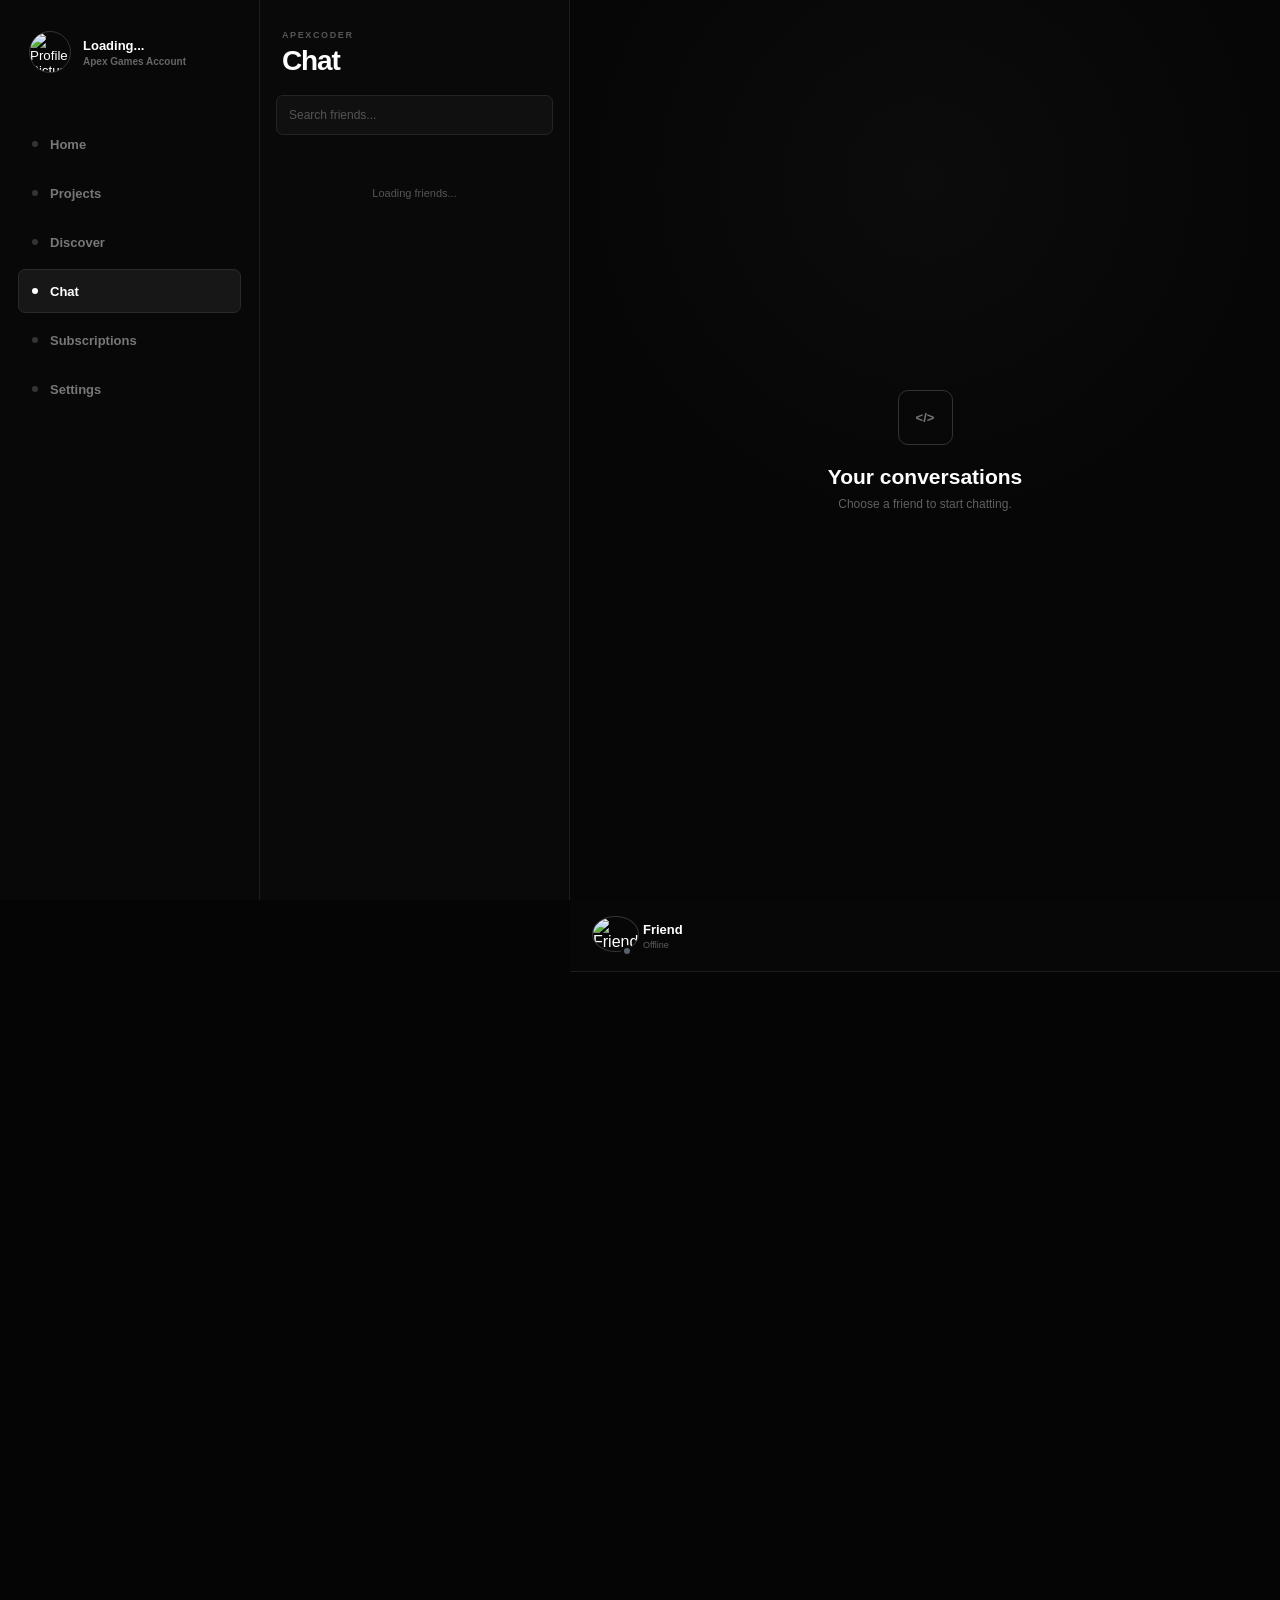
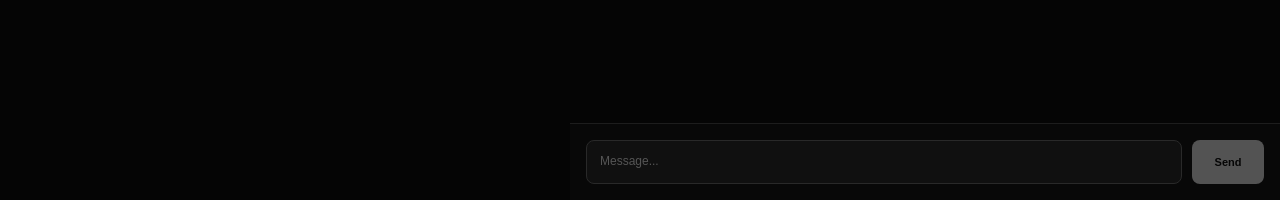
==== chat.html @ bf404dca "Add scripts for Supabase and ApexCoder" ====
<!DOCTYPE html>
<html lang="en">
<head>
    <meta charset="UTF-8">

    <meta
        name="viewport"
        content="width=device-width, initial-scale=1.0"
    >

    <title>ApexCoder | Chat</title>

    <link
        rel="stylesheet"
        href="chat.css?v=1"
    >

    <script
        src="https://cdn.jsdelivr.net/npm/@supabase/supabase-js@2"
    ></script>

    <script
        src="auth.js"
        defer
    ></script>

    <script
        src="chat.js?v=1"
        defer
    ></script>
</head>

<body>

    <div class="app-shell">

        <aside class="sidebar">

            <button
                class="account-card"
                id="accountCard"
                type="button"
            >
                <img
                    src="Default Apex Games Profile Picture.png"
                    alt="Profile Picture"
                    class="account-avatar"
                    id="accountAvatar"
                >

                <div class="account-info">

                    <span
                        class="account-gamertag"
                        id="accountGamertag"
                    >
                        Loading...
                    </span>

                    <span class="account-label">
                        Apex Games Account
                    </span>

                </div>
            </button>


            <nav class="sidebar-nav">

                <a
                    href="dashboard.html"
                    class="sidebar-link"
                >
                    <span class="sidebar-dot"></span>
                    Home
                </a>

                <a
                    href="projects.html"
                    class="sidebar-link"
                >
                    <span class="sidebar-dot"></span>
                    Projects
                </a>

                <a
                    href="discover.html"
                    class="sidebar-link"
                >
                    <span class="sidebar-dot"></span>
                    Discover
                </a>

                <a
                    href="chat.html"
                    class="sidebar-link active"
                >
                    <span class="sidebar-dot"></span>
                    Chat
                </a>

                <a
                    href="subscriptions.html"
                    class="sidebar-link"
                >
                    <span class="sidebar-dot"></span>
                    Subscriptions
                </a>

                <a
                    href="settings.html"
                    class="sidebar-link"
                >
                    <span class="sidebar-dot"></span>
                    Settings
                </a>

            </nav>

        </aside>


        <main class="chat-page">

            <aside class="chat-list-panel">

                <div class="chat-list-header">

                    <div>
                        <p class="eyebrow">
                            APEXCODER
                        </p>

                        <h1>
                            Chat
                        </h1>
                    </div>

                </div>


                <div class="friend-search-wrap">

                    <input
                        type="search"
                        id="friendSearch"
                        placeholder="Search friends..."
                        autocomplete="off"
                    >

                </div>


                <div
                    class="friends-list"
                    id="friendsList"
                >
                    <p class="loading-text">
                        Loading friends...
                    </p>
                </div>

            </aside>


            <section class="conversation-panel">

                <div
                    class="conversation-empty"
                    id="conversationEmpty"
                >
                    <div class="empty-icon">
                        &lt;/&gt;
                    </div>

                    <h2>
                        Your conversations
                    </h2>

                    <p>
                        Choose a friend to start chatting.
                    </p>
                </div>


                <div
                    class="conversation"
                    id="conversation"
                    hidden
                >

                    <header class="conversation-header">

                        <div class="conversation-user">

                            <div class="avatar-wrap">

                                <img
                                    src="Default Apex Games Profile Picture.png"
                                    alt="Friend"
                                    class="conversation-avatar"
                                    id="conversationAvatar"
                                >

                                <span
                                    class="status-dot offline"
                                    id="conversationStatus"
                                ></span>

                            </div>


                            <div>

                                <h2
                                    id="conversationName"
                                >
                                    Friend
                                </h2>

                                <span
                                    class="conversation-status-text"
                                    id="conversationStatusText"
                                >
                                    Offline
                                </span>

                            </div>

                        </div>

                    </header>


                    <div
                        class="messages"
                        id="messages"
                    ></div>


                    <form
                        class="message-form"
                        id="messageForm"
                    >

                        <textarea
                            id="messageInput"
                            maxlength="2000"
                            rows="1"
                            placeholder="Message..."
                            autocomplete="off"
                        ></textarea>

                        <button
                            type="submit"
                            class="send-button"
                            id="sendButton"
                            disabled
                        >
                            Send
                        </button>

                    </form>

                </div>

            </section>

        </main>

    </div>
    <!-- Supabase -->
    <script src="https://cdn.jsdelivr.net/npm/@supabase/supabase-js@2"></script>

    <!-- ApexCoder -->
    <script src="auth.js" defer></script>
    <script src="presence.js?v=1" defer></script>
    <script src="chat.js?v=3" defer></script>

</body>
</html>
</body>
</html>
---- chat.css ----
* {
    box-sizing: border-box;
}

html,
body {
    margin: 0;
    height: 100%;
}

body {
    min-height: 100vh;

    overflow: hidden;

    background: #050505;
    color: #ffffff;

    font-family:
        Inter,
        Arial,
        Helvetica,
        sans-serif;
}


/* =========================
   APP
========================= */

.app-shell {
    height: 100vh;

    display: grid;

    grid-template-columns:
        260px 1fr;
}


/* =========================
   MAIN SIDEBAR
========================= */

.sidebar {
    position: relative;

    width: 260px;
    height: 100vh;

    padding: 20px 18px;

    background: #080808;

    border-right:
        1px solid #1d1d1d;
}


.account-card {
    width: 100%;

    display: flex;
    align-items: center;

    gap: 12px;

    padding: 10px;

    border:
        1px solid transparent;

    border-radius: 9px;

    background: transparent;
    color: white;

    text-align: left;

    cursor: pointer;
}


.account-card:hover {
    background: #111111;

    border-color: #252525;
}


.account-avatar {
    width: 42px;
    height: 42px;

    flex-shrink: 0;

    object-fit: cover;

    border-radius: 50%;

    border:
        1px solid #333333;
}


.account-info {
    min-width: 0;

    display: flex;
    flex-direction: column;

    gap: 3px;
}


.account-gamertag {
    overflow: hidden;

    font-size: 13px;
    font-weight: 850;

    white-space: nowrap;
    text-overflow: ellipsis;
}


.account-label {
    color: #666666;

    font-size: 10px;
    font-weight: 700;
}


/* =========================
   NAV
========================= */

.sidebar-nav {
    display: flex;
    flex-direction: column;

    gap: 5px;

    margin-top: 38px;
}


.sidebar-link {
    min-height: 44px;

    display: flex;
    align-items: center;

    gap: 12px;

    padding:
        0 13px;

    border:
        1px solid transparent;

    border-radius: 7px;

    color: #777777;

    text-decoration: none;

    font-size: 13px;
    font-weight: 800;
}


.sidebar-link:hover {
    background: #111111;
    color: white;
}


.sidebar-link.active {
    background: #171717;
    color: white;

    border-color: #292929;
}


.sidebar-dot {
    width: 6px;
    height: 6px;

    border-radius: 50%;

    background: #343434;
}


.sidebar-link.active .sidebar-dot {
    background: white;
}


/* =========================
   CHAT LAYOUT
========================= */

.chat-page {
    min-width: 0;
    height: 100vh;

    display: grid;

    grid-template-columns:
        310px minmax(0, 1fr);
}


/* =========================
   FRIEND PANEL
========================= */

.chat-list-panel {
    min-width: 0;

    display: flex;
    flex-direction: column;

    background: #090909;

    border-right:
        1px solid #1d1d1d;
}


.chat-list-header {
    padding:
        30px 22px 18px;
}


.eyebrow {
    margin:
        0 0 5px;

    color: #555555;

    font-size: 9px;
    font-weight: 900;

    letter-spacing: .18em;
}


.chat-list-header h1 {
    margin: 0;

    font-size: 28px;
    font-weight: 900;

    letter-spacing: -.04em;
}


/* =========================
   SEARCH
========================= */

.friend-search-wrap {
    padding:
        0 16px 16px;
}


.friend-search-wrap input {
    width: 100%;
    height: 40px;

    padding:
        0 12px;

    border:
        1px solid #242424;

    border-radius: 7px;

    outline: none;

    background: #101010;
    color: white;

    font-size: 12px;
}


.friend-search-wrap input:focus {
    border-color: #555555;
}


.friend-search-wrap input::placeholder {
    color: #555555;
}


/* =========================
   FRIEND LIST
========================= */

.friends-list {
    flex: 1;

    overflow-y: auto;

    padding:
        0 10px 18px;
}


.friend-item {
    width: 100%;

    display: flex;
    align-items: center;

    gap: 11px;

    padding: 10px;

    border:
        1px solid transparent;

    border-radius: 8px;

    background: transparent;
    color: white;

    text-align: left;

    cursor: pointer;
}


.friend-item:hover {
    background: #111111;
}


.friend-item.active {
    background: #171717;

    border-color: #292929;
}


.friend-avatar-wrap {
    position: relative;

    width: 42px;
    height: 42px;

    flex-shrink: 0;
}


.friend-avatar {
    width: 100%;
    height: 100%;

    object-fit: cover;

    border-radius: 50%;

    border:
        1px solid #333333;
}


.friend-status {
    position: absolute;

    right: -1px;
    bottom: -1px;

    width: 12px;
    height: 12px;

    border:
        3px solid #090909;

    border-radius: 50%;
}


.friend-info {
    min-width: 0;

    display: flex;
    flex-direction: column;

    gap: 4px;
}


.friend-name {
    overflow: hidden;

    font-size: 12px;
    font-weight: 850;

    white-space: nowrap;
    text-overflow: ellipsis;
}


.friend-presence {
    color: #555555;

    font-size: 9px;
    font-weight: 700;

    text-transform: capitalize;
}


.loading-text,
.no-friends {
    padding: 25px 12px;

    color: #555555;

    font-size: 11px;

    text-align: center;
}


/* =========================
   STATUS
========================= */

.status-dot,
.friend-status {
    background: #59616d;
}


.status-dot.online,
.friend-status.online {
    background: #33d17a;
}


.status-dot.away,
.friend-status.away {
    background: #f5b942;
}


.status-dot.dnd,
.friend-status.dnd {
    background: #ff5c5c;
}


.status-dot.offline,
.friend-status.offline {
    background: #59616d;
}


/* =========================
   CONVERSATION PANEL
========================= */

.conversation-panel {
    min-width: 0;

    position: relative;

    background:
        radial-gradient(
            circle at 50% 20%,
            rgba(255,255,255,.025),
            transparent 45%
        ),
        #060606;
}


/* =========================
   EMPTY CHAT
========================= */

.conversation-empty {
    height: 100%;

    display: flex;
    flex-direction: column;
    align-items: center;
    justify-content: center;

    padding: 30px;

    text-align: center;
}


.empty-icon {
    width: 55px;
    height: 55px;

    display: flex;
    align-items: center;
    justify-content: center;

    margin-bottom: 20px;

    border:
        1px solid #333333;

    border-radius: 10px;

    color: #777777;

    font-size: 13px;
    font-weight: 800;
}


.conversation-empty h2 {
    margin: 0;

    font-size: 21px;
}


.conversation-empty p {
    margin:
        8px 0 0;

    color: #606060;

    font-size: 12px;
}


/* =========================
   ACTIVE CONVERSATION
========================= */

.conversation {
    height: 100%;

    display: grid;

    grid-template-rows:
        72px minmax(0, 1fr) auto;
}


/* =========================
   HEADER
========================= */

.conversation-header {
    display: flex;
    align-items: center;

    padding:
        0 22px;

    border-bottom:
        1px solid #1d1d1d;

    background:
        rgba(8,8,8,.92);
}


.conversation-user {
    display: flex;
    align-items: center;

    gap: 11px;
}


.avatar-wrap {
    position: relative;

    width: 40px;
    height: 40px;
}


.conversation-avatar {
    width: 100%;
    height: 100%;

    object-fit: cover;

    border-radius: 50%;

    border:
        1px solid #333333;
}


.status-dot {
    position: absolute;

    right: -1px;
    bottom: -1px;

    width: 12px;
    height: 12px;

    border:
        3px solid #080808;

    border-radius: 50%;
}


.conversation-user h2 {
    margin: 0;

    font-size: 13px;
    font-weight: 900;
}


.conversation-status-text {
    display: block;

    margin-top: 3px;

    color: #5e5e5e;

    font-size: 9px;

    text-transform: capitalize;
}


/* =========================
   MESSAGES
========================= */

.messages {
    min-height: 0;

    overflow-y: auto;

    display: flex;
    flex-direction: column;

    gap: 5px;

    padding:
        24px 24px 16px;
}


.message-row {
    display: flex;

    width: 100%;
}


.message-row.mine {
    justify-content: flex-end;
}


.message-row.theirs {
    justify-content: flex-start;
}


.message {
    max-width:
        min(72%, 620px);

    padding:
        10px 12px;

    border-radius: 10px;

    font-size: 12px;

    line-height: 1.45;

    word-break: break-word;

    white-space: pre-wrap;
}


.message-row.mine .message {
    background: #f2f2f2;
    color: #050505;

    border-bottom-right-radius: 3px;
}


.message-row.theirs .message {
    background: #151515;
    color: #eeeeee;

    border:
        1px solid #232323;

    border-bottom-left-radius: 3px;
}


.message-time {
    display: block;

    margin-top: 5px;

    font-size: 8px;

    opacity: .45;
}


/* =========================
   MESSAGE FORM
========================= */

.message-form {
    display: grid;

    grid-template-columns:
        minmax(0, 1fr) auto;

    gap: 10px;

    padding: 16px;

    border-top:
        1px solid #1d1d1d;

    background: #080808;
}


.message-form textarea {
    width: 100%;

    min-height: 44px;
    max-height: 140px;

    resize: none;

    padding:
        12px 13px;

    border:
        1px solid #292929;

    border-radius: 8px;

    outline: none;

    background: #101010;
    color: white;

    font-family: inherit;
    font-size: 12px;

    line-height: 1.45;
}


.message-form textarea:focus {
    border-color: #555555;
}


.message-form textarea::placeholder {
    color: #555555;
}


.send-button {
    min-width: 72px;

    padding:
        0 18px;

    border: 0;

    border-radius: 8px;

    background: white;
    color: black;

    font-size: 11px;
    font-weight: 900;

    cursor: pointer;
}


.send-button:disabled {
    opacity: .3;

    cursor: default;
}


/* =========================
   MOBILE
========================= */

@media (max-width: 900px) {

    .app-shell {
        grid-template-columns:
            210px 1fr;
    }


    .sidebar {
        width: 210px;
    }


    .chat-page {
        grid-template-columns:
            250px minmax(0, 1fr);
    }
}


@media (max-width: 700px) {

    body {
        overflow: auto;
    }


    .app-shell {
        display: block;

        height: auto;
    }


    .sidebar {
        width: 100%;
        height: auto;

        border-right: 0;

        border-bottom:
            1px solid #1d1d1d;
    }


    .sidebar-nav {
        flex-direction: row;

        overflow-x: auto;

        margin-top: 18px;
    }


    .sidebar-link {
        flex-shrink: 0;
    }


    .chat-page {
        height:
            calc(100vh - 180px);

        grid-template-columns:
            200px minmax(0, 1fr);
    }


    .message {
        max-width: 86%;
    }
}
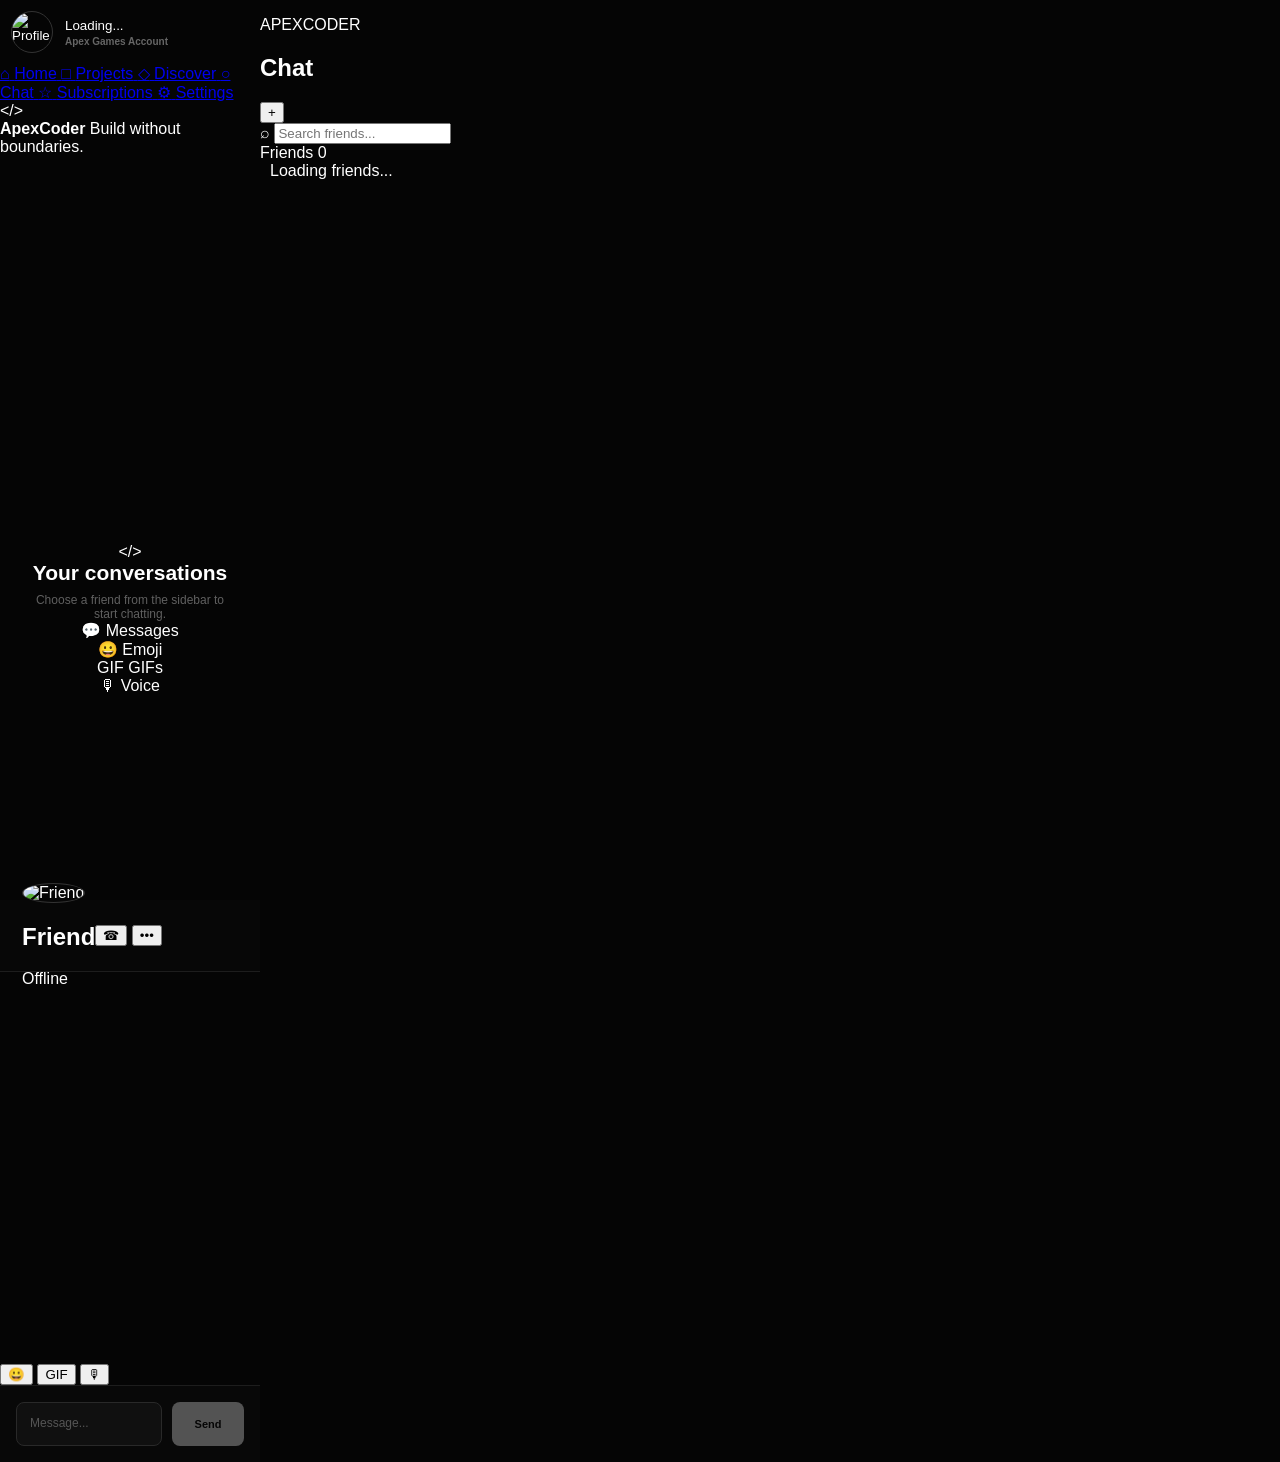
==== commit 963a47bd: "Update chat.html" ====
--- a/chat.html
+++ b/chat.html
@@ -1,6 +1,8 @@
 <!DOCTYPE html>
 <html lang="en">
+
 <head>
+
     <meta charset="UTF-8">
 
     <meta
@@ -12,46 +14,44 @@
 
     <link
         rel="stylesheet"
-        href="chat.css?v=1"
+        href="chat.css?v=4"
     >
 
     <script
         src="https://cdn.jsdelivr.net/npm/@supabase/supabase-js@2"
     ></script>
 
-    <script
-        src="auth.js"
-        defer
-    ></script>
-
-    <script
-        src="chat.js?v=1"
-        defer
-    ></script>
 </head>
 
+
 <body>
 
     <div class="app-shell">
 
-        <aside class="sidebar">
+
+        <!-- =====================================
+             APEXCODER SIDEBAR
+        ====================================== -->
+
+        <aside class="main-sidebar">
 
             <button
                 class="account-card"
                 id="accountCard"
                 type="button"
             >
+
                 <img
+                    id="accountAvatar"
+                    class="account-avatar"
                     src="Default Apex Games Profile Picture.png"
-                    alt="Profile Picture"
-                    class="account-avatar"
-                    id="accountAvatar"
+                    alt="Profile"
                 >
 
                 <div class="account-info">
 
                     <span
-                        class="account-gamertag"
+                        class="account-name"
                         id="accountGamertag"
                     >
                         Loading...
@@ -62,180 +62,400 @@
                     </span>
 
                 </div>
+
             </button>
 
 
-            <nav class="sidebar-nav">
+            <nav class="main-nav">
 
                 <a
                     href="dashboard.html"
-                    class="sidebar-link"
-                >
-                    <span class="sidebar-dot"></span>
-                    Home
+                    class="nav-item"
+                >
+                    <span class="nav-icon">⌂</span>
+                    <span>Home</span>
                 </a>
+
 
                 <a
                     href="projects.html"
-                    class="sidebar-link"
-                >
-                    <span class="sidebar-dot"></span>
-                    Projects
+                    class="nav-item"
+                >
+                    <span class="nav-icon">□</span>
+                    <span>Projects</span>
                 </a>
+
 
                 <a
                     href="discover.html"
-                    class="sidebar-link"
-                >
-                    <span class="sidebar-dot"></span>
-                    Discover
+                    class="nav-item"
+                >
+                    <span class="nav-icon">◇</span>
+                    <span>Discover</span>
                 </a>
+
 
                 <a
                     href="chat.html"
-                    class="sidebar-link active"
-                >
-                    <span class="sidebar-dot"></span>
-                    Chat
+                    class="nav-item active"
+                >
+                    <span class="nav-icon">○</span>
+                    <span>Chat</span>
                 </a>
+
 
                 <a
                     href="subscriptions.html"
-                    class="sidebar-link"
-                >
-                    <span class="sidebar-dot"></span>
-                    Subscriptions
+                    class="nav-item"
+                >
+                    <span class="nav-icon">☆</span>
+                    <span>Subscriptions</span>
                 </a>
+
 
                 <a
                     href="settings.html"
-                    class="sidebar-link"
-                >
-                    <span class="sidebar-dot"></span>
-                    Settings
+                    class="nav-item"
+                >
+                    <span class="nav-icon">⚙</span>
+                    <span>Settings</span>
                 </a>
 
             </nav>
 
+
+            <div class="sidebar-brand">
+
+                <div class="sidebar-brand-logo">
+                    &lt;/&gt;
+                </div>
+
+                <div>
+                    <strong>ApexCoder</strong>
+                    <span>Build without boundaries.</span>
+                </div>
+
+            </div>
+
         </aside>
 
 
-        <main class="chat-page">
-
-            <aside class="chat-list-panel">
-
-                <div class="chat-list-header">
+
+        <!-- =====================================
+             FRIEND SIDEBAR
+        ====================================== -->
+
+        <aside class="friends-sidebar">
+
+            <div class="friends-header">
+
+                <div>
+
+                    <p class="section-label">
+                        APEXCODER
+                    </p>
+
+                    <h1>
+                        Chat
+                    </h1>
+
+                </div>
+
+                <button
+                    class="header-action"
+                    type="button"
+                    id="newChatButton"
+                    title="New conversation"
+                >
+                    +
+                </button>
+
+            </div>
+
+
+            <div class="friend-search">
+
+                <span class="search-icon">
+                    ⌕
+                </span>
+
+                <input
+                    type="search"
+                    id="friendSearch"
+                    placeholder="Search friends..."
+                    autocomplete="off"
+                >
+
+            </div>
+
+
+            <div class="friends-section-title">
+
+                <span>
+                    Friends
+                </span>
+
+                <span
+                    id="friendCount"
+                    class="friend-count"
+                >
+                    0
+                </span>
+
+            </div>
+
+
+            <div
+                class="friends-list"
+                id="friendsList"
+            >
+
+                <div class="sidebar-loading">
+                    Loading friends...
+                </div>
+
+            </div>
+
+        </aside>
+
+
+
+        <!-- =====================================
+             CONVERSATION AREA
+        ====================================== -->
+
+        <main class="conversation-area">
+
+
+            <!-- EMPTY STATE -->
+
+            <section
+                class="conversation-empty"
+                id="conversationEmpty"
+            >
+
+                <div class="empty-glow">
+
+                    <div class="empty-logo">
+                        &lt;/&gt;
+                    </div>
+
+                </div>
+
+
+                <h2>
+                    Your conversations
+                </h2>
+
+                <p>
+                    Choose a friend from the sidebar to start chatting.
+                </p>
+
+                <div class="empty-feature-row">
 
                     <div>
-                        <p class="eyebrow">
-                            APEXCODER
-                        </p>
-
-                        <h1>
-                            Chat
-                        </h1>
-                    </div>
-
-                </div>
-
-
-                <div class="friend-search-wrap">
-
-                    <input
-                        type="search"
-                        id="friendSearch"
-                        placeholder="Search friends..."
-                        autocomplete="off"
+                        <span>💬</span>
+                        Messages
+                    </div>
+
+                    <div>
+                        <span>😀</span>
+                        Emoji
+                    </div>
+
+                    <div>
+                        <span>GIF</span>
+                        GIFs
+                    </div>
+
+                    <div>
+                        <span>🎙</span>
+                        Voice
+                    </div>
+
+                </div>
+
+            </section>
+
+
+
+            <!-- ACTIVE CONVERSATION -->
+
+            <section
+                class="conversation"
+                id="conversation"
+                hidden
+            >
+
+
+                <!-- HEADER -->
+
+                <header class="conversation-header">
+
+                    <div class="conversation-person">
+
+                        <div class="conversation-avatar-wrap">
+
+                            <img
+                                id="conversationAvatar"
+                                class="conversation-avatar"
+                                src="Default Apex Games Profile Picture.png"
+                                alt="Friend"
+                            >
+
+                            <span
+                                id="conversationStatus"
+                                class="presence-dot offline"
+                            ></span>
+
+                        </div>
+
+
+                        <div class="conversation-person-info">
+
+                            <h2
+                                id="conversationName"
+                            >
+                                Friend
+                            </h2>
+
+                            <span
+                                id="conversationStatusText"
+                                class="conversation-presence"
+                            >
+                                Offline
+                            </span>
+
+                        </div>
+
+                    </div>
+
+
+                    <div class="conversation-actions">
+
+                        <button
+                            id="voiceCallButton"
+                            class="conversation-action"
+                            type="button"
+                            title="Voice call"
+                        >
+                            ☎
+                        </button>
+
+
+                        <button
+                            id="conversationMoreButton"
+                            class="conversation-action"
+                            type="button"
+                            title="More options"
+                        >
+                            •••
+                        </button>
+
+                    </div>
+
+                </header>
+
+
+
+                <!-- MESSAGES -->
+
+                <div
+                    class="messages"
+                    id="messages"
+                ></div>
+
+
+
+                <!-- FEATURE NOTICE -->
+
+                <div
+                    class="feature-notice"
+                    id="featureNotice"
+                    hidden
+                >
+
+                    <span
+                        id="featureNoticeText"
+                    ></span>
+
+                    <button
+                        id="closeFeatureNotice"
+                        type="button"
                     >
-
-                </div>
-
+                        ×
+                    </button>
+
+                </div>
+
+
+
+                <!-- EMOJI PICKER -->
 
                 <div
-                    class="friends-list"
-                    id="friendsList"
-                >
-                    <p class="loading-text">
-                        Loading friends...
-                    </p>
-                </div>
-
-            </aside>
-
-
-            <section class="conversation-panel">
-
-                <div
-                    class="conversation-empty"
-                    id="conversationEmpty"
-                >
-                    <div class="empty-icon">
-                        &lt;/&gt;
-                    </div>
-
-                    <h2>
-                        Your conversations
-                    </h2>
-
-                    <p>
-                        Choose a friend to start chatting.
-                    </p>
-                </div>
-
-
-                <div
-                    class="conversation"
-                    id="conversation"
+                    class="emoji-picker"
+                    id="emojiPicker"
                     hidden
                 >
 
-                    <header class="conversation-header">
-
-                        <div class="conversation-user">
-
-                            <div class="avatar-wrap">
-
-                                <img
-                                    src="Default Apex Games Profile Picture.png"
-                                    alt="Friend"
-                                    class="conversation-avatar"
-                                    id="conversationAvatar"
-                                >
-
-                                <span
-                                    class="status-dot offline"
-                                    id="conversationStatus"
-                                ></span>
-
-                            </div>
-
-
-                            <div>
-
-                                <h2
-                                    id="conversationName"
-                                >
-                                    Friend
-                                </h2>
-
-                                <span
-                                    class="conversation-status-text"
-                                    id="conversationStatusText"
-                                >
-                                    Offline
-                                </span>
-
-                            </div>
-
-                        </div>
-
-                    </header>
+                    <div class="emoji-picker-header">
+
+                        <strong>
+                            Emoji
+                        </strong>
+
+                        <span>
+                            Pick one
+                        </span>
+
+                    </div>
 
 
                     <div
-                        class="messages"
-                        id="messages"
+                        class="emoji-grid"
+                        id="emojiGrid"
                     ></div>
+
+                </div>
+
+
+
+                <!-- MESSAGE BAR -->
+
+                <div class="message-composer">
+
+                    <div class="composer-tools">
+
+                        <button
+                            id="emojiButton"
+                            class="composer-tool"
+                            type="button"
+                            title="Emoji"
+                        >
+                            😀
+                        </button>
+
+
+                        <button
+                            id="gifButton"
+                            class="composer-tool gif-tool"
+                            type="button"
+                            title="GIF"
+                        >
+                            GIF
+                        </button>
+
+
+                        <button
+                            id="voiceButton"
+                            class="composer-tool"
+                            type="button"
+                            title="Voice message"
+                        >
+                            🎙
+                        </button>
+
+                    </div>
 
 
                     <form
@@ -245,16 +465,16 @@
 
                         <textarea
                             id="messageInput"
+                            rows="1"
                             maxlength="2000"
-                            rows="1"
                             placeholder="Message..."
-                            autocomplete="off"
                         ></textarea>
 
+
                         <button
+                            id="sendButton"
+                            class="send-button"
                             type="submit"
-                            class="send-button"
-                            id="sendButton"
                             disabled
                         >
                             Send
@@ -264,20 +484,29 @@
 
                 </div>
 
+
             </section>
 
         </main>
 
     </div>
-    <!-- Supabase -->
-    <script src="https://cdn.jsdelivr.net/npm/@supabase/supabase-js@2"></script>
-
-    <!-- ApexCoder -->
-    <script src="auth.js" defer></script>
-    <script src="presence.js?v=1" defer></script>
-    <script src="chat.js?v=3" defer></script>
+
+
+    <script
+        src="auth.js"
+        defer
+    ></script>
+
+    <script
+        src="presence.js?v=1"
+        defer
+    ></script>
+
+    <script
+        src="chat.js?v=4"
+        defer
+    ></script>
 
 </body>
+
 </html>
-</body>
-</html>
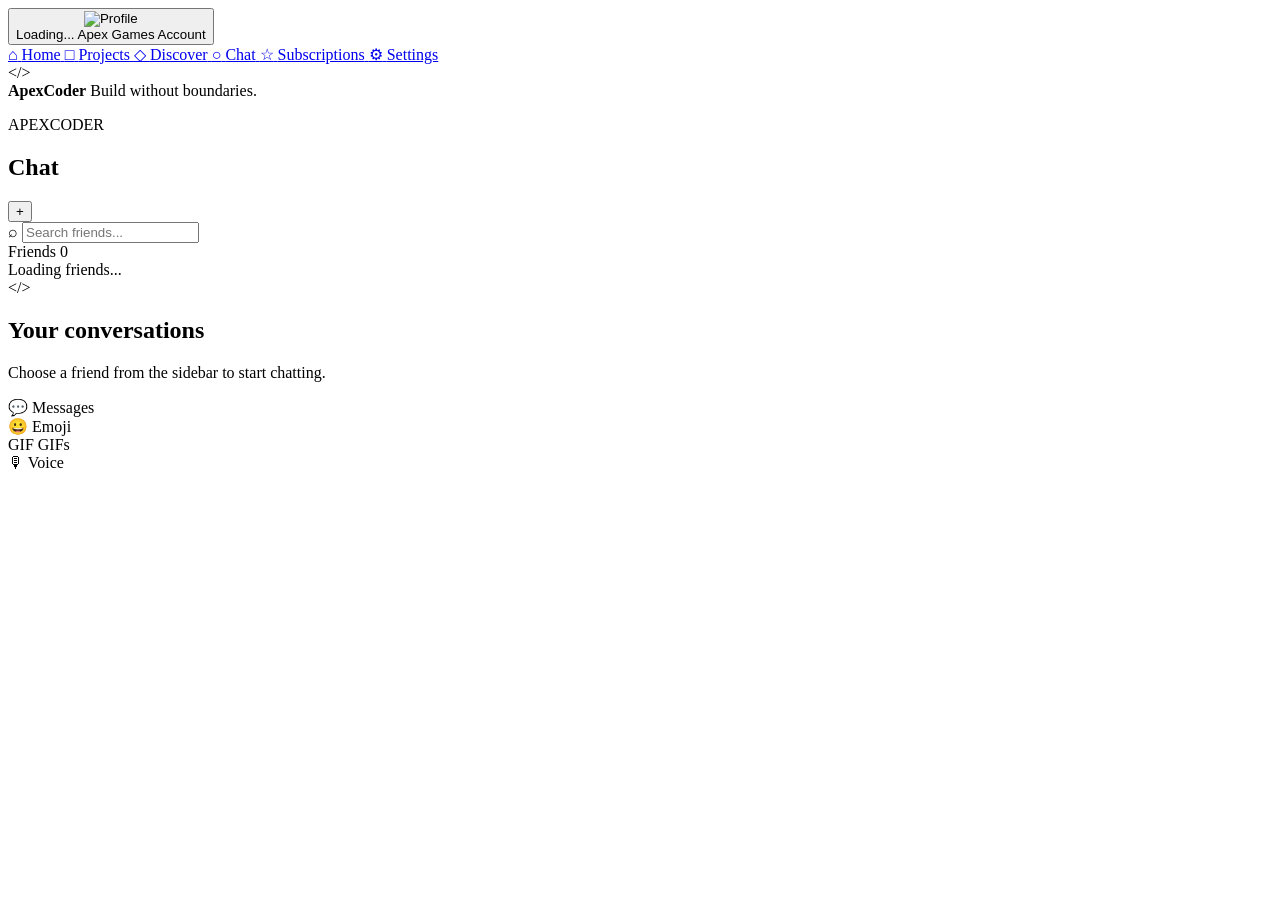
==== commit 9d64606e: "Fix stylesheet link path in chat.html" ====
--- a/chat.html
+++ b/chat.html
@@ -13,9 +13,9 @@
     <title>ApexCoder | Chat</title>
 
     <link
-        rel="stylesheet"
-        href="chat.css?v=4"
-    >
+    rel="stylesheet"
+    href="./chat.css?v=4"
+>
 
     <script
         src="https://cdn.jsdelivr.net/npm/@supabase/supabase-js@2"
--- a/chat.css
+++ b/chat.css
@@ -1,892 +1,512 @@
-* {
-    box-sizing: border-box;
-}
-
-html,
-body {
-    margin: 0;
-    height: 100%;
-}
-
-body {
-    min-height: 100vh;
-
-    overflow: hidden;
-
-    background: #050505;
-    color: #ffffff;
-
-    font-family:
-        Inter,
-        Arial,
-        Helvetica,
-        sans-serif;
-}
-
-
-/* =========================
-   APP
-========================= */
-
-.app-shell {
-    height: 100vh;
-
-    display: grid;
-
-    grid-template-columns:
-        260px 1fr;
-}
-
-
-/* =========================
-   MAIN SIDEBAR
-========================= */
-
-.sidebar {
-    position: relative;
-
-    width: 260px;
-    height: 100vh;
-
-    padding: 20px 18px;
-
-    background: #080808;
-
-    border-right:
-        1px solid #1d1d1d;
-}
-
-
-.account-card {
-    width: 100%;
-
-    display: flex;
-    align-items: center;
-
-    gap: 12px;
-
-    padding: 10px;
-
-    border:
-        1px solid transparent;
-
-    border-radius: 9px;
-
-    background: transparent;
-    color: white;
-
-    text-align: left;
-
-    cursor: pointer;
-}
-
-
-.account-card:hover {
-    background: #111111;
-
-    border-color: #252525;
-}
-
-
-.account-avatar {
-    width: 42px;
-    height: 42px;
-
-    flex-shrink: 0;
-
-    object-fit: cover;
-
-    border-radius: 50%;
-
-    border:
-        1px solid #333333;
-}
-
-
-.account-info {
-    min-width: 0;
-
-    display: flex;
-    flex-direction: column;
-
-    gap: 3px;
-}
-
-
-.account-gamertag {
-    overflow: hidden;
-
-    font-size: 13px;
-    font-weight: 850;
-
-    white-space: nowrap;
-    text-overflow: ellipsis;
-}
-
-
-.account-label {
-    color: #666666;
-
-    font-size: 10px;
-    font-weight: 700;
-}
-
-
-/* =========================
-   NAV
-========================= */
-
-.sidebar-nav {
-    display: flex;
-    flex-direction: column;
-
-    gap: 5px;
-
-    margin-top: 38px;
-}
-
-
-.sidebar-link {
-    min-height: 44px;
-
-    display: flex;
-    align-items: center;
-
-    gap: 12px;
-
-    padding:
-        0 13px;
-
-    border:
-        1px solid transparent;
-
-    border-radius: 7px;
-
-    color: #777777;
-
-    text-decoration: none;
-
-    font-size: 13px;
-    font-weight: 800;
-}
-
-
-.sidebar-link:hover {
-    background: #111111;
-    color: white;
-}
-
-
-.sidebar-link.active {
-    background: #171717;
-    color: white;
-
-    border-color: #292929;
-}
-
-
-.sidebar-dot {
-    width: 6px;
-    height: 6px;
-
-    border-radius: 50%;
-
-    background: #343434;
-}
-
-
-.sidebar-link.active .sidebar-dot {
-    background: white;
-}
-
-
-/* =========================
-   CHAT LAYOUT
-========================= */
-
-.chat-page {
-    min-width: 0;
-    height: 100vh;
-
-    display: grid;
-
-    grid-template-columns:
-        310px minmax(0, 1fr);
-}
-
-
-/* =========================
-   FRIEND PANEL
-========================= */
-
-.chat-list-panel {
-    min-width: 0;
-
-    display: flex;
-    flex-direction: column;
-
-    background: #090909;
-
-    border-right:
-        1px solid #1d1d1d;
-}
-
-
-.chat-list-header {
-    padding:
-        30px 22px 18px;
-}
-
-
-.eyebrow {
-    margin:
-        0 0 5px;
-
-    color: #555555;
-
-    font-size: 9px;
-    font-weight: 900;
-
-    letter-spacing: .18em;
-}
-
-
-.chat-list-header h1 {
-    margin: 0;
-
-    font-size: 28px;
-    font-weight: 900;
-
-    letter-spacing: -.04em;
-}
-
-
-/* =========================
-   SEARCH
-========================= */
-
-.friend-search-wrap {
-    padding:
-        0 16px 16px;
-}
-
-
-.friend-search-wrap input {
-    width: 100%;
-    height: 40px;
-
-    padding:
-        0 12px;
-
-    border:
-        1px solid #242424;
-
-    border-radius: 7px;
-
-    outline: none;
-
-    background: #101010;
-    color: white;
-
-    font-size: 12px;
-}
-
-
-.friend-search-wrap input:focus {
-    border-color: #555555;
-}
-
-
-.friend-search-wrap input::placeholder {
-    color: #555555;
-}
-
-
-/* =========================
-   FRIEND LIST
-========================= */
-
-.friends-list {
-    flex: 1;
-
-    overflow-y: auto;
-
-    padding:
-        0 10px 18px;
-}
-
-
-.friend-item {
-    width: 100%;
-
-    display: flex;
-    align-items: center;
-
-    gap: 11px;
-
-    padding: 10px;
-
-    border:
-        1px solid transparent;
-
-    border-radius: 8px;
-
-    background: transparent;
-    color: white;
-
-    text-align: left;
-
-    cursor: pointer;
-}
-
-
-.friend-item:hover {
-    background: #111111;
-}
-
-
-.friend-item.active {
-    background: #171717;
-
-    border-color: #292929;
-}
-
-
-.friend-avatar-wrap {
-    position: relative;
-
-    width: 42px;
-    height: 42px;
-
-    flex-shrink: 0;
-}
-
-
-.friend-avatar {
-    width: 100%;
-    height: 100%;
-
-    object-fit: cover;
-
-    border-radius: 50%;
-
-    border:
-        1px solid #333333;
-}
-
-
-.friend-status {
-    position: absolute;
-
-    right: -1px;
-    bottom: -1px;
-
-    width: 12px;
-    height: 12px;
-
-    border:
-        3px solid #090909;
-
-    border-radius: 50%;
-}
-
-
-.friend-info {
-    min-width: 0;
-
-    display: flex;
-    flex-direction: column;
-
-    gap: 4px;
-}
-
-
-.friend-name {
-    overflow: hidden;
-
-    font-size: 12px;
-    font-weight: 850;
-
-    white-space: nowrap;
-    text-overflow: ellipsis;
-}
-
-
-.friend-presence {
-    color: #555555;
-
-    font-size: 9px;
-    font-weight: 700;
-
-    text-transform: capitalize;
-}
-
-
-.loading-text,
-.no-friends {
-    padding: 25px 12px;
-
-    color: #555555;
-
-    font-size: 11px;
-
-    text-align: center;
-}
-
-
-/* =========================
-   STATUS
-========================= */
-
-.status-dot,
-.friend-status {
-    background: #59616d;
-}
-
-
-.status-dot.online,
-.friend-status.online {
-    background: #33d17a;
-}
-
-
-.status-dot.away,
-.friend-status.away {
-    background: #f5b942;
-}
-
-
-.status-dot.dnd,
-.friend-status.dnd {
-    background: #ff5c5c;
-}
-
-
-.status-dot.offline,
-.friend-status.offline {
-    background: #59616d;
-}
-
-
-/* =========================
-   CONVERSATION PANEL
-========================= */
-
-.conversation-panel {
-    min-width: 0;
-
-    position: relative;
-
-    background:
-        radial-gradient(
-            circle at 50% 20%,
-            rgba(255,255,255,.025),
-            transparent 45%
-        ),
-        #060606;
-}
-
-
-/* =========================
-   EMPTY CHAT
-========================= */
-
-.conversation-empty {
-    height: 100%;
-
-    display: flex;
-    flex-direction: column;
-    align-items: center;
-    justify-content: center;
-
-    padding: 30px;
-
-    text-align: center;
-}
-
-
-.empty-icon {
-    width: 55px;
-    height: 55px;
-
-    display: flex;
-    align-items: center;
-    justify-content: center;
-
-    margin-bottom: 20px;
-
-    border:
-        1px solid #333333;
-
-    border-radius: 10px;
-
-    color: #777777;
-
-    font-size: 13px;
-    font-weight: 800;
-}
-
-
-.conversation-empty h2 {
-    margin: 0;
-
-    font-size: 21px;
-}
-
-
-.conversation-empty p {
-    margin:
-        8px 0 0;
-
-    color: #606060;
-
-    font-size: 12px;
-}
-
-
-/* =========================
-   ACTIVE CONVERSATION
-========================= */
-
-.conversation {
-    height: 100%;
-
-    display: grid;
-
-    grid-template-rows:
-        72px minmax(0, 1fr) auto;
-}
-
-
-/* =========================
-   HEADER
-========================= */
-
-.conversation-header {
-    display: flex;
-    align-items: center;
-
-    padding:
-        0 22px;
-
-    border-bottom:
-        1px solid #1d1d1d;
-
-    background:
-        rgba(8,8,8,.92);
-}
-
-
-.conversation-user {
-    display: flex;
-    align-items: center;
-
-    gap: 11px;
-}
-
-
-.avatar-wrap {
-    position: relative;
-
-    width: 40px;
-    height: 40px;
-}
-
-
-.conversation-avatar {
-    width: 100%;
-    height: 100%;
-
-    object-fit: cover;
-
-    border-radius: 50%;
-
-    border:
-        1px solid #333333;
-}
-
-
-.status-dot {
-    position: absolute;
-
-    right: -1px;
-    bottom: -1px;
-
-    width: 12px;
-    height: 12px;
-
-    border:
-        3px solid #080808;
-
-    border-radius: 50%;
-}
-
-
-.conversation-user h2 {
-    margin: 0;
-
-    font-size: 13px;
-    font-weight: 900;
-}
-
-
-.conversation-status-text {
-    display: block;
-
-    margin-top: 3px;
-
-    color: #5e5e5e;
-
-    font-size: 9px;
-
-    text-transform: capitalize;
-}
-
-
-/* =========================
-   MESSAGES
-========================= */
-
-.messages {
-    min-height: 0;
-
-    overflow-y: auto;
-
-    display: flex;
-    flex-direction: column;
-
-    gap: 5px;
-
-    padding:
-        24px 24px 16px;
-}
-
-
-.message-row {
-    display: flex;
-
-    width: 100%;
-}
-
-
-.message-row.mine {
-    justify-content: flex-end;
-}
-
-
-.message-row.theirs {
-    justify-content: flex-start;
-}
-
-
-.message {
-    max-width:
-        min(72%, 620px);
-
-    padding:
-        10px 12px;
-
-    border-radius: 10px;
-
-    font-size: 12px;
-
-    line-height: 1.45;
-
-    word-break: break-word;
-
-    white-space: pre-wrap;
-}
-
-
-.message-row.mine .message {
-    background: #f2f2f2;
-    color: #050505;
-
-    border-bottom-right-radius: 3px;
-}
-
-
-.message-row.theirs .message {
-    background: #151515;
-    color: #eeeeee;
-
-    border:
-        1px solid #232323;
-
-    border-bottom-left-radius: 3px;
-}
-
-
-.message-time {
-    display: block;
-
-    margin-top: 5px;
-
-    font-size: 8px;
-
-    opacity: .45;
-}
-
-
-/* =========================
-   MESSAGE FORM
-========================= */
-
-.message-form {
-    display: grid;
-
-    grid-template-columns:
-        minmax(0, 1fr) auto;
-
-    gap: 10px;
-
-    padding: 16px;
-
-    border-top:
-        1px solid #1d1d1d;
-
-    background: #080808;
-}
-
-
-.message-form textarea {
-    width: 100%;
-
-    min-height: 44px;
-    max-height: 140px;
-
-    resize: none;
-
-    padding:
-        12px 13px;
-
-    border:
-        1px solid #292929;
-
-    border-radius: 8px;
-
-    outline: none;
-
-    background: #101010;
-    color: white;
-
-    font-family: inherit;
-    font-size: 12px;
-
-    line-height: 1.45;
-}
-
-
-.message-form textarea:focus {
-    border-color: #555555;
-}
-
-
-.message-form textarea::placeholder {
-    color: #555555;
-}
-
-
-.send-button {
-    min-width: 72px;
-
-    padding:
-        0 18px;
-
-    border: 0;
-
-    border-radius: 8px;
-
-    background: white;
-    color: black;
-
-    font-size: 11px;
-    font-weight: 900;
-
-    cursor: pointer;
-}
-
-
-.send-button:disabled {
-    opacity: .3;
-
-    cursor: default;
-}
-
-
-/* =========================
-   MOBILE
-========================= */
-
-@media (max-width: 900px) {
-
-    .app-shell {
-        grid-template-columns:
-            210px 1fr;
-    }
-
-
-    .sidebar {
-        width: 210px;
-    }
-
-
-    .chat-page {
-        grid-template-columns:
-            250px minmax(0, 1fr);
-    }
-}
-
-
-@media (max-width: 700px) {
-
-    body {
-        overflow: auto;
-    }
-
-
-    .app-shell {
-        display: block;
-
-        height: auto;
-    }
-
-
-    .sidebar {
-        width: 100%;
-        height: auto;
-
-        border-right: 0;
-
-        border-bottom:
-            1px solid #1d1d1d;
-    }
-
-
-    .sidebar-nav {
-        flex-direction: row;
-
-        overflow-x: auto;
-
-        margin-top: 18px;
-    }
-
-
-    .sidebar-link {
-        flex-shrink: 0;
-    }
-
-
-    .chat-page {
-        height:
-            calc(100vh - 180px);
-
-        grid-template-columns:
-            200px minmax(0, 1fr);
-    }
-
-
-    .message {
-        max-width: 86%;
-    }
-}
+<!DOCTYPE html>
+<html lang="en">
+
+<head>
+
+    <meta charset="UTF-8">
+
+    <meta
+        name="viewport"
+        content="width=device-width, initial-scale=1.0"
+    >
+
+    <title>ApexCoder | Chat</title>
+
+    <link
+        rel="stylesheet"
+        href="chat.css?v=4"
+    >
+
+    <script
+        src="https://cdn.jsdelivr.net/npm/@supabase/supabase-js@2"
+    ></script>
+
+</head>
+
+
+<body>
+
+    <div class="app-shell">
+
+
+        <!-- =====================================
+             APEXCODER SIDEBAR
+        ====================================== -->
+
+        <aside class="main-sidebar">
+
+            <button
+                class="account-card"
+                id="accountCard"
+                type="button"
+            >
+
+                <img
+                    id="accountAvatar"
+                    class="account-avatar"
+                    src="Default Apex Games Profile Picture.png"
+                    alt="Profile"
+                >
+
+                <div class="account-info">
+
+                    <span
+                        class="account-name"
+                        id="accountGamertag"
+                    >
+                        Loading...
+                    </span>
+
+                    <span class="account-label">
+                        Apex Games Account
+                    </span>
+
+                </div>
+
+            </button>
+
+
+            <nav class="main-nav">
+
+                <a
+                    href="dashboard.html"
+                    class="nav-item"
+                >
+                    <span class="nav-icon">⌂</span>
+                    <span>Home</span>
+                </a>
+
+
+                <a
+                    href="projects.html"
+                    class="nav-item"
+                >
+                    <span class="nav-icon">□</span>
+                    <span>Projects</span>
+                </a>
+
+
+                <a
+                    href="discover.html"
+                    class="nav-item"
+                >
+                    <span class="nav-icon">◇</span>
+                    <span>Discover</span>
+                </a>
+
+
+                <a
+                    href="chat.html"
+                    class="nav-item active"
+                >
+                    <span class="nav-icon">○</span>
+                    <span>Chat</span>
+                </a>
+
+
+                <a
+                    href="subscriptions.html"
+                    class="nav-item"
+                >
+                    <span class="nav-icon">☆</span>
+                    <span>Subscriptions</span>
+                </a>
+
+
+                <a
+                    href="settings.html"
+                    class="nav-item"
+                >
+                    <span class="nav-icon">⚙</span>
+                    <span>Settings</span>
+                </a>
+
+            </nav>
+
+
+            <div class="sidebar-brand">
+
+                <div class="sidebar-brand-logo">
+                    &lt;/&gt;
+                </div>
+
+                <div>
+                    <strong>ApexCoder</strong>
+                    <span>Build without boundaries.</span>
+                </div>
+
+            </div>
+
+        </aside>
+
+
+
+        <!-- =====================================
+             FRIEND SIDEBAR
+        ====================================== -->
+
+        <aside class="friends-sidebar">
+
+            <div class="friends-header">
+
+                <div>
+
+                    <p class="section-label">
+                        APEXCODER
+                    </p>
+
+                    <h1>
+                        Chat
+                    </h1>
+
+                </div>
+
+                <button
+                    class="header-action"
+                    type="button"
+                    id="newChatButton"
+                    title="New conversation"
+                >
+                    +
+                </button>
+
+            </div>
+
+
+            <div class="friend-search">
+
+                <span class="search-icon">
+                    ⌕
+                </span>
+
+                <input
+                    type="search"
+                    id="friendSearch"
+                    placeholder="Search friends..."
+                    autocomplete="off"
+                >
+
+            </div>
+
+
+            <div class="friends-section-title">
+
+                <span>
+                    Friends
+                </span>
+
+                <span
+                    id="friendCount"
+                    class="friend-count"
+                >
+                    0
+                </span>
+
+            </div>
+
+
+            <div
+                class="friends-list"
+                id="friendsList"
+            >
+
+                <div class="sidebar-loading">
+                    Loading friends...
+                </div>
+
+            </div>
+
+        </aside>
+
+
+
+        <!-- =====================================
+             CONVERSATION AREA
+        ====================================== -->
+
+        <main class="conversation-area">
+
+
+            <!-- EMPTY STATE -->
+
+            <section
+                class="conversation-empty"
+                id="conversationEmpty"
+            >
+
+                <div class="empty-glow">
+
+                    <div class="empty-logo">
+                        &lt;/&gt;
+                    </div>
+
+                </div>
+
+
+                <h2>
+                    Your conversations
+                </h2>
+
+                <p>
+                    Choose a friend from the sidebar to start chatting.
+                </p>
+
+                <div class="empty-feature-row">
+
+                    <div>
+                        <span>💬</span>
+                        Messages
+                    </div>
+
+                    <div>
+                        <span>😀</span>
+                        Emoji
+                    </div>
+
+                    <div>
+                        <span>GIF</span>
+                        GIFs
+                    </div>
+
+                    <div>
+                        <span>🎙</span>
+                        Voice
+                    </div>
+
+                </div>
+
+            </section>
+
+
+
+            <!-- ACTIVE CONVERSATION -->
+
+            <section
+                class="conversation"
+                id="conversation"
+                hidden
+            >
+
+
+                <!-- HEADER -->
+
+                <header class="conversation-header">
+
+                    <div class="conversation-person">
+
+                        <div class="conversation-avatar-wrap">
+
+                            <img
+                                id="conversationAvatar"
+                                class="conversation-avatar"
+                                src="Default Apex Games Profile Picture.png"
+                                alt="Friend"
+                            >
+
+                            <span
+                                id="conversationStatus"
+                                class="presence-dot offline"
+                            ></span>
+
+                        </div>
+
+
+                        <div class="conversation-person-info">
+
+                            <h2
+                                id="conversationName"
+                            >
+                                Friend
+                            </h2>
+
+                            <span
+                                id="conversationStatusText"
+                                class="conversation-presence"
+                            >
+                                Offline
+                            </span>
+
+                        </div>
+
+                    </div>
+
+
+                    <div class="conversation-actions">
+
+                        <button
+                            id="voiceCallButton"
+                            class="conversation-action"
+                            type="button"
+                            title="Voice call"
+                        >
+                            ☎
+                        </button>
+
+
+                        <button
+                            id="conversationMoreButton"
+                            class="conversation-action"
+                            type="button"
+                            title="More options"
+                        >
+                            •••
+                        </button>
+
+                    </div>
+
+                </header>
+
+
+
+                <!-- MESSAGES -->
+
+                <div
+                    class="messages"
+                    id="messages"
+                ></div>
+
+
+
+                <!-- FEATURE NOTICE -->
+
+                <div
+                    class="feature-notice"
+                    id="featureNotice"
+                    hidden
+                >
+
+                    <span
+                        id="featureNoticeText"
+                    ></span>
+
+                    <button
+                        id="closeFeatureNotice"
+                        type="button"
+                    >
+                        ×
+                    </button>
+
+                </div>
+
+
+
+                <!-- EMOJI PICKER -->
+
+                <div
+                    class="emoji-picker"
+                    id="emojiPicker"
+                    hidden
+                >
+
+                    <div class="emoji-picker-header">
+
+                        <strong>
+                            Emoji
+                        </strong>
+
+                        <span>
+                            Pick one
+                        </span>
+
+                    </div>
+
+
+                    <div
+                        class="emoji-grid"
+                        id="emojiGrid"
+                    ></div>
+
+                </div>
+
+
+
+                <!-- MESSAGE BAR -->
+
+                <div class="message-composer">
+
+                    <div class="composer-tools">
+
+                        <button
+                            id="emojiButton"
+                            class="composer-tool"
+                            type="button"
+                            title="Emoji"
+                        >
+                            😀
+                        </button>
+
+
+                        <button
+                            id="gifButton"
+                            class="composer-tool gif-tool"
+                            type="button"
+                            title="GIF"
+                        >
+                            GIF
+                        </button>
+
+
+                        <button
+                            id="voiceButton"
+                            class="composer-tool"
+                            type="button"
+                            title="Voice message"
+                        >
+                            🎙
+                        </button>
+
+                    </div>
+
+
+                    <form
+                        class="message-form"
+                        id="messageForm"
+                    >
+
+                        <textarea
+                            id="messageInput"
+                            rows="1"
+                            maxlength="2000"
+                            placeholder="Message..."
+                        ></textarea>
+
+
+                        <button
+                            id="sendButton"
+                            class="send-button"
+                            type="submit"
+                            disabled
+                        >
+                            Send
+                        </button>
+
+                    </form>
+
+                </div>
+
+
+            </section>
+
+        </main>
+
+    </div>
+
+
+    <script
+        src="auth.js"
+        defer
+    ></script>
+
+    <script
+        src="presence.js?v=1"
+        defer
+    ></script>
+
+    <script
+        src="chat.js?v=4"
+        defer
+    ></script>
+
+</body>
+
+</html>
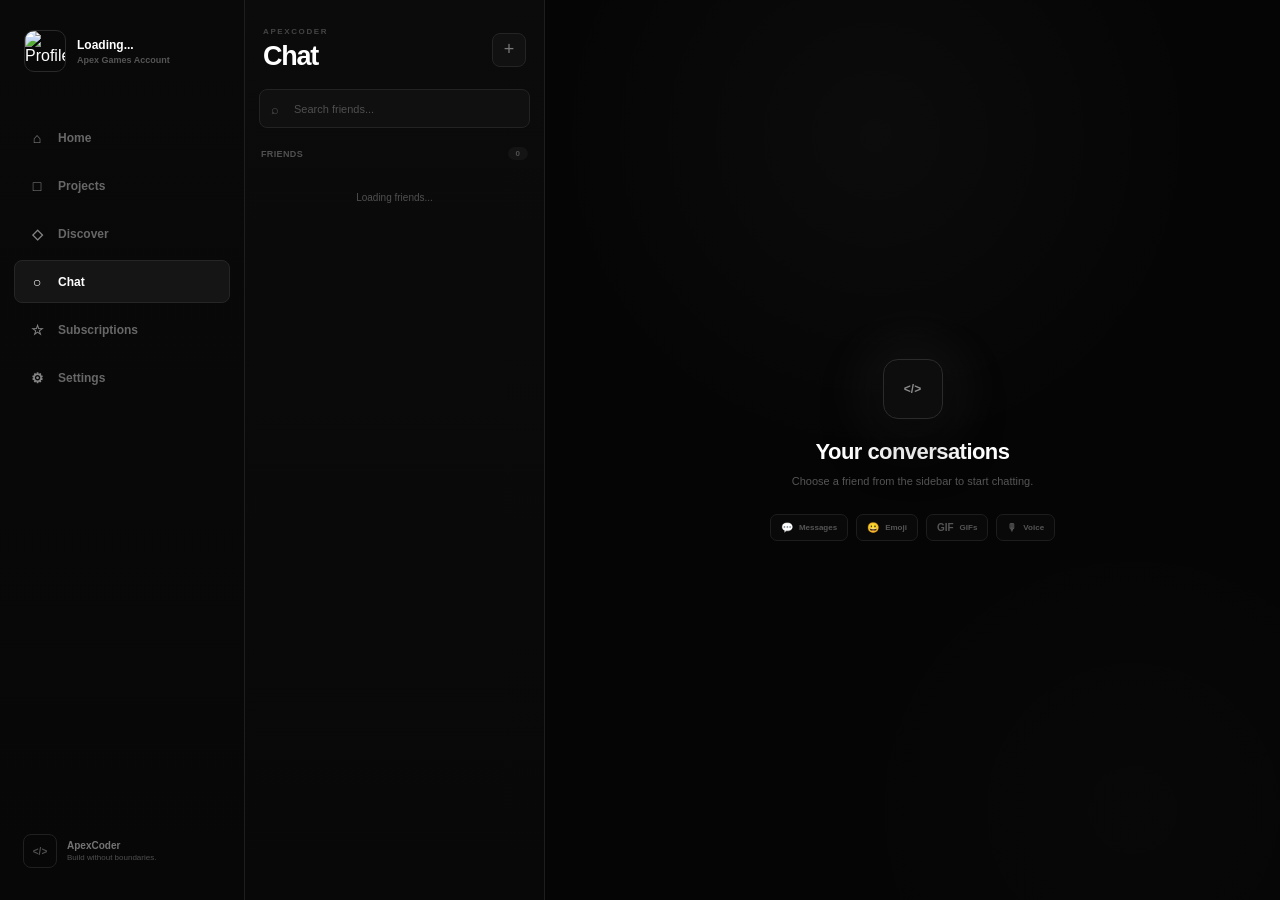
==== commit 72c7f445: "Update chat.css version in chat.html" ====
--- a/chat.html
+++ b/chat.html
@@ -12,9 +12,9 @@
 
     <title>ApexCoder | Chat</title>
 
-    <link
+<link
     rel="stylesheet"
-    href="./chat.css?v=4"
+    href="./chat.css?v=999"
 >
 
     <script
--- a/chat.css
+++ b/chat.css
@@ -1,512 +1,1617 @@
-<!DOCTYPE html>
-<html lang="en">
-
-<head>
-
-    <meta charset="UTF-8">
-
-    <meta
-        name="viewport"
-        content="width=device-width, initial-scale=1.0"
-    >
-
-    <title>ApexCoder | Chat</title>
-
-    <link
-        rel="stylesheet"
-        href="chat.css?v=4"
-    >
-
-    <script
-        src="https://cdn.jsdelivr.net/npm/@supabase/supabase-js@2"
-    ></script>
-
-</head>
-
-
-<body>
-
-    <div class="app-shell">
-
-
-        <!-- =====================================
-             APEXCODER SIDEBAR
-        ====================================== -->
-
-        <aside class="main-sidebar">
-
-            <button
-                class="account-card"
-                id="accountCard"
-                type="button"
-            >
-
-                <img
-                    id="accountAvatar"
-                    class="account-avatar"
-                    src="Default Apex Games Profile Picture.png"
-                    alt="Profile"
-                >
-
-                <div class="account-info">
-
-                    <span
-                        class="account-name"
-                        id="accountGamertag"
-                    >
-                        Loading...
-                    </span>
-
-                    <span class="account-label">
-                        Apex Games Account
-                    </span>
-
-                </div>
-
-            </button>
-
-
-            <nav class="main-nav">
-
-                <a
-                    href="dashboard.html"
-                    class="nav-item"
-                >
-                    <span class="nav-icon">⌂</span>
-                    <span>Home</span>
-                </a>
-
-
-                <a
-                    href="projects.html"
-                    class="nav-item"
-                >
-                    <span class="nav-icon">□</span>
-                    <span>Projects</span>
-                </a>
-
-
-                <a
-                    href="discover.html"
-                    class="nav-item"
-                >
-                    <span class="nav-icon">◇</span>
-                    <span>Discover</span>
-                </a>
-
-
-                <a
-                    href="chat.html"
-                    class="nav-item active"
-                >
-                    <span class="nav-icon">○</span>
-                    <span>Chat</span>
-                </a>
-
-
-                <a
-                    href="subscriptions.html"
-                    class="nav-item"
-                >
-                    <span class="nav-icon">☆</span>
-                    <span>Subscriptions</span>
-                </a>
-
-
-                <a
-                    href="settings.html"
-                    class="nav-item"
-                >
-                    <span class="nav-icon">⚙</span>
-                    <span>Settings</span>
-                </a>
-
-            </nav>
-
-
-            <div class="sidebar-brand">
-
-                <div class="sidebar-brand-logo">
-                    &lt;/&gt;
-                </div>
-
-                <div>
-                    <strong>ApexCoder</strong>
-                    <span>Build without boundaries.</span>
-                </div>
-
-            </div>
-
-        </aside>
-
-
-
-        <!-- =====================================
-             FRIEND SIDEBAR
-        ====================================== -->
-
-        <aside class="friends-sidebar">
-
-            <div class="friends-header">
-
-                <div>
-
-                    <p class="section-label">
-                        APEXCODER
-                    </p>
-
-                    <h1>
-                        Chat
-                    </h1>
-
-                </div>
-
-                <button
-                    class="header-action"
-                    type="button"
-                    id="newChatButton"
-                    title="New conversation"
-                >
-                    +
-                </button>
-
-            </div>
-
-
-            <div class="friend-search">
-
-                <span class="search-icon">
-                    ⌕
-                </span>
-
-                <input
-                    type="search"
-                    id="friendSearch"
-                    placeholder="Search friends..."
-                    autocomplete="off"
-                >
-
-            </div>
-
-
-            <div class="friends-section-title">
-
-                <span>
-                    Friends
-                </span>
-
-                <span
-                    id="friendCount"
-                    class="friend-count"
-                >
-                    0
-                </span>
-
-            </div>
-
-
-            <div
-                class="friends-list"
-                id="friendsList"
-            >
-
-                <div class="sidebar-loading">
-                    Loading friends...
-                </div>
-
-            </div>
-
-        </aside>
-
-
-
-        <!-- =====================================
-             CONVERSATION AREA
-        ====================================== -->
-
-        <main class="conversation-area">
-
-
-            <!-- EMPTY STATE -->
-
-            <section
-                class="conversation-empty"
-                id="conversationEmpty"
-            >
-
-                <div class="empty-glow">
-
-                    <div class="empty-logo">
-                        &lt;/&gt;
-                    </div>
-
-                </div>
-
-
-                <h2>
-                    Your conversations
-                </h2>
-
-                <p>
-                    Choose a friend from the sidebar to start chatting.
-                </p>
-
-                <div class="empty-feature-row">
-
-                    <div>
-                        <span>💬</span>
-                        Messages
-                    </div>
-
-                    <div>
-                        <span>😀</span>
-                        Emoji
-                    </div>
-
-                    <div>
-                        <span>GIF</span>
-                        GIFs
-                    </div>
-
-                    <div>
-                        <span>🎙</span>
-                        Voice
-                    </div>
-
-                </div>
-
-            </section>
-
-
-
-            <!-- ACTIVE CONVERSATION -->
-
-            <section
-                class="conversation"
-                id="conversation"
-                hidden
-            >
-
-
-                <!-- HEADER -->
-
-                <header class="conversation-header">
-
-                    <div class="conversation-person">
-
-                        <div class="conversation-avatar-wrap">
-
-                            <img
-                                id="conversationAvatar"
-                                class="conversation-avatar"
-                                src="Default Apex Games Profile Picture.png"
-                                alt="Friend"
-                            >
-
-                            <span
-                                id="conversationStatus"
-                                class="presence-dot offline"
-                            ></span>
-
-                        </div>
-
-
-                        <div class="conversation-person-info">
-
-                            <h2
-                                id="conversationName"
-                            >
-                                Friend
-                            </h2>
-
-                            <span
-                                id="conversationStatusText"
-                                class="conversation-presence"
-                            >
-                                Offline
-                            </span>
-
-                        </div>
-
-                    </div>
-
-
-                    <div class="conversation-actions">
-
-                        <button
-                            id="voiceCallButton"
-                            class="conversation-action"
-                            type="button"
-                            title="Voice call"
-                        >
-                            ☎
-                        </button>
-
-
-                        <button
-                            id="conversationMoreButton"
-                            class="conversation-action"
-                            type="button"
-                            title="More options"
-                        >
-                            •••
-                        </button>
-
-                    </div>
-
-                </header>
-
-
-
-                <!-- MESSAGES -->
-
-                <div
-                    class="messages"
-                    id="messages"
-                ></div>
-
-
-
-                <!-- FEATURE NOTICE -->
-
-                <div
-                    class="feature-notice"
-                    id="featureNotice"
-                    hidden
-                >
-
-                    <span
-                        id="featureNoticeText"
-                    ></span>
-
-                    <button
-                        id="closeFeatureNotice"
-                        type="button"
-                    >
-                        ×
-                    </button>
-
-                </div>
-
-
-
-                <!-- EMOJI PICKER -->
-
-                <div
-                    class="emoji-picker"
-                    id="emojiPicker"
-                    hidden
-                >
-
-                    <div class="emoji-picker-header">
-
-                        <strong>
-                            Emoji
-                        </strong>
-
-                        <span>
-                            Pick one
-                        </span>
-
-                    </div>
-
-
-                    <div
-                        class="emoji-grid"
-                        id="emojiGrid"
-                    ></div>
-
-                </div>
-
-
-
-                <!-- MESSAGE BAR -->
-
-                <div class="message-composer">
-
-                    <div class="composer-tools">
-
-                        <button
-                            id="emojiButton"
-                            class="composer-tool"
-                            type="button"
-                            title="Emoji"
-                        >
-                            😀
-                        </button>
-
-
-                        <button
-                            id="gifButton"
-                            class="composer-tool gif-tool"
-                            type="button"
-                            title="GIF"
-                        >
-                            GIF
-                        </button>
-
-
-                        <button
-                            id="voiceButton"
-                            class="composer-tool"
-                            type="button"
-                            title="Voice message"
-                        >
-                            🎙
-                        </button>
-
-                    </div>
-
-
-                    <form
-                        class="message-form"
-                        id="messageForm"
-                    >
-
-                        <textarea
-                            id="messageInput"
-                            rows="1"
-                            maxlength="2000"
-                            placeholder="Message..."
-                        ></textarea>
-
-
-                        <button
-                            id="sendButton"
-                            class="send-button"
-                            type="submit"
-                            disabled
-                        >
-                            Send
-                        </button>
-
-                    </form>
-
-                </div>
-
-
-            </section>
-
-        </main>
-
-    </div>
-
-
-    <script
-        src="auth.js"
-        defer
-    ></script>
-
-    <script
-        src="presence.js?v=1"
-        defer
-    ></script>
-
-    <script
-        src="chat.js?v=4"
-        defer
-    ></script>
-
-</body>
-
-</html>
+* {
+    box-sizing: border-box;
+}
+
+
+:root {
+    --bg: #050505;
+    --panel: #080808;
+    --panel-2: #0c0c0c;
+    --panel-3: #111111;
+
+    --border: #1e1e1e;
+    --border-light: #292929;
+
+    --text: #ffffff;
+    --muted: #696969;
+    --muted-2: #454545;
+
+    --online: #3bd97f;
+    --away: #f0b94a;
+    --dnd: #ff5c5c;
+    --offline: #565d66;
+}
+
+
+html,
+body {
+    width: 100%;
+    height: 100%;
+
+    margin: 0;
+}
+
+
+body {
+    min-height: 100vh;
+
+    overflow: hidden;
+
+    background: var(--bg);
+    color: var(--text);
+
+    font-family:
+        Inter,
+        Arial,
+        Helvetica,
+        sans-serif;
+}
+
+
+button,
+input,
+textarea {
+    font: inherit;
+}
+
+
+/* ==========================================
+   APP
+========================================== */
+
+.app-shell {
+    width: 100%;
+    height: 100vh;
+
+    display: grid;
+
+    grid-template-columns:
+        245px 300px minmax(0, 1fr);
+
+    overflow: hidden;
+}
+
+
+/* ==========================================
+   MAIN SIDEBAR
+========================================== */
+
+.main-sidebar {
+    min-width: 0;
+
+    display: flex;
+    flex-direction: column;
+
+    padding:
+        20px 14px;
+
+    background:
+        linear-gradient(
+            180deg,
+            #090909 0%,
+            #070707 100%
+        );
+
+    border-right:
+        1px solid var(--border);
+}
+
+
+.account-card {
+    width: 100%;
+
+    display: flex;
+    align-items: center;
+
+    gap: 11px;
+
+    padding: 9px;
+
+    border:
+        1px solid transparent;
+
+    border-radius: 10px;
+
+    background: transparent;
+    color: white;
+
+    text-align: left;
+
+    cursor: pointer;
+
+    transition:
+        background .15s ease,
+        border-color .15s ease;
+}
+
+
+.account-card:hover {
+    background: #101010;
+
+    border-color:
+        var(--border);
+}
+
+
+.account-avatar {
+    width: 42px;
+    height: 42px;
+
+    min-width: 42px;
+
+    object-fit: cover;
+
+    border:
+        1px solid #292929;
+
+    border-radius: 10px;
+}
+
+
+.account-info {
+    min-width: 0;
+
+    display: flex;
+    flex-direction: column;
+
+    gap: 3px;
+}
+
+
+.account-name {
+    overflow: hidden;
+
+    color: white;
+
+    font-size: 12px;
+    font-weight: 850;
+
+    white-space: nowrap;
+    text-overflow: ellipsis;
+}
+
+
+.account-label {
+    color: #555;
+
+    font-size: 9px;
+    font-weight: 700;
+}
+
+
+.main-nav {
+    display: flex;
+    flex-direction: column;
+
+    gap: 5px;
+
+    margin-top: 34px;
+}
+
+
+.nav-item {
+    height: 43px;
+
+    display: flex;
+    align-items: center;
+
+    gap: 12px;
+
+    padding:
+        0 13px;
+
+    border:
+        1px solid transparent;
+
+    border-radius: 8px;
+
+    color: #676767;
+
+    text-decoration: none;
+
+    font-size: 12px;
+    font-weight: 800;
+
+    transition:
+        color .15s ease,
+        background .15s ease,
+        border-color .15s ease;
+}
+
+
+.nav-item:hover {
+    color: #fff;
+
+    background: #0f0f0f;
+}
+
+
+.nav-item.active {
+    color: white;
+
+    background: #151515;
+
+    border-color:
+        #262626;
+}
+
+
+.nav-icon {
+    width: 18px;
+
+    display: inline-flex;
+    justify-content: center;
+
+    color: #858585;
+
+    font-size: 14px;
+}
+
+
+.nav-item.active .nav-icon {
+    color: white;
+}
+
+
+.sidebar-brand {
+    min-width: 0;
+
+    display: flex;
+    align-items: center;
+
+    gap: 10px;
+
+    margin-top: auto;
+
+    padding:
+        12px 9px;
+
+    color: #4e4e4e;
+}
+
+
+.sidebar-brand-logo {
+    width: 34px;
+    height: 34px;
+
+    display: flex;
+    align-items: center;
+    justify-content: center;
+
+    flex-shrink: 0;
+
+    border:
+        1px solid #202020;
+
+    border-radius: 8px;
+
+    font-size: 10px;
+    font-weight: 900;
+}
+
+
+.sidebar-brand > div:last-child {
+    min-width: 0;
+
+    display: flex;
+    flex-direction: column;
+
+    gap: 2px;
+}
+
+
+.sidebar-brand strong {
+    color: #747474;
+
+    font-size: 10px;
+}
+
+
+.sidebar-brand span {
+    overflow: hidden;
+
+    font-size: 8px;
+
+    white-space: nowrap;
+    text-overflow: ellipsis;
+}
+
+
+/* ==========================================
+   FRIEND SIDEBAR
+========================================== */
+
+.friends-sidebar {
+    min-width: 0;
+
+    display: flex;
+    flex-direction: column;
+
+    background:
+        linear-gradient(
+            180deg,
+            #0b0b0b,
+            #080808
+        );
+
+    border-right:
+        1px solid var(--border);
+}
+
+
+.friends-header {
+    display: flex;
+    align-items: center;
+    justify-content: space-between;
+
+    padding:
+        27px 18px 17px;
+}
+
+
+.section-label {
+    margin:
+        0 0 5px;
+
+    color: #444;
+
+    font-size: 8px;
+    font-weight: 900;
+
+    letter-spacing:
+        .2em;
+}
+
+
+.friends-header h1 {
+    margin: 0;
+
+    font-size: 27px;
+    font-weight: 900;
+
+    letter-spacing:
+        -.045em;
+}
+
+
+.header-action {
+    width: 34px;
+    height: 34px;
+
+    display: flex;
+    align-items: center;
+    justify-content: center;
+
+    border:
+        1px solid #242424;
+
+    border-radius: 8px;
+
+    background: #111;
+    color: #777;
+
+    font-size: 18px;
+
+    cursor: pointer;
+
+    transition:
+        color .15s ease,
+        background .15s ease,
+        border-color .15s ease;
+}
+
+
+.header-action:hover {
+    color: white;
+
+    background: #161616;
+
+    border-color: #333;
+}
+
+
+/* ==========================================
+   SEARCH
+========================================== */
+
+.friend-search {
+    position: relative;
+
+    padding:
+        0 14px;
+}
+
+
+.friend-search input {
+    width: 100%;
+    height: 39px;
+
+    padding:
+        0 12px 0 34px;
+
+    border:
+        1px solid #232323;
+
+    border-radius: 8px;
+
+    outline: none;
+
+    background: #101010;
+    color: white;
+
+    font-size: 11px;
+
+    transition:
+        border-color .15s ease,
+        background .15s ease;
+}
+
+
+.friend-search input:focus {
+    background: #121212;
+
+    border-color: #424242;
+}
+
+
+.friend-search input::placeholder {
+    color: #4f4f4f;
+}
+
+
+.search-icon {
+    position: absolute;
+
+    top: 50%;
+    left: 26px;
+
+    z-index: 2;
+
+    transform:
+        translateY(-50%);
+
+    color: #525252;
+
+    font-size: 13px;
+
+    pointer-events: none;
+}
+
+
+.friends-section-title {
+    display: flex;
+    align-items: center;
+    justify-content: space-between;
+
+    margin:
+        19px 16px 7px;
+
+    color: #505050;
+
+    font-size: 9px;
+    font-weight: 850;
+
+    letter-spacing:
+        .04em;
+
+    text-transform: uppercase;
+}
+
+
+.friend-count {
+    min-width: 20px;
+
+    padding:
+        2px 6px;
+
+    border-radius: 999px;
+
+    background: #141414;
+
+    text-align: center;
+
+    font-size: 8px;
+}
+
+
+/* ==========================================
+   FRIEND LIST
+========================================== */
+
+.friends-list {
+    min-height: 0;
+
+    flex: 1;
+
+    overflow-y: auto;
+
+    padding:
+        0 8px 16px;
+}
+
+
+.sidebar-loading,
+.no-friends {
+    padding: 25px 10px;
+
+    color: #505050;
+
+    font-size: 10px;
+
+    text-align: center;
+}
+
+
+.friend-item {
+    width: 100%;
+
+    display: flex;
+    align-items: center;
+
+    gap: 10px;
+
+    padding: 8px;
+
+    border:
+        1px solid transparent;
+
+    border-radius: 9px;
+
+    background: transparent;
+    color: white;
+
+    text-align: left;
+
+    cursor: pointer;
+
+    transition:
+        background .14s ease,
+        border-color .14s ease;
+}
+
+
+.friend-item:hover {
+    background: #111;
+}
+
+
+.friend-item.active {
+    background: #171717;
+
+    border-color: #282828;
+}
+
+
+.friend-avatar-wrap {
+    position: relative;
+
+    width: 42px;
+    height: 42px;
+
+    min-width: 42px;
+
+    flex: 0 0 42px;
+}
+
+
+.friend-avatar {
+    display: block;
+
+    width: 42px;
+    height: 42px;
+
+    object-fit: cover;
+
+    border:
+        1px solid #2b2b2b;
+
+    border-radius: 10px;
+
+    background: #111;
+}
+
+
+.friend-status {
+    position: absolute;
+
+    right: -2px;
+    bottom: -2px;
+
+    width: 12px;
+    height: 12px;
+
+    border:
+        3px solid #0a0a0a;
+
+    border-radius: 50%;
+
+    background:
+        var(--offline);
+}
+
+
+.friend-info {
+    min-width: 0;
+    width: 0;
+
+    flex: 1;
+
+    display: flex;
+    flex-direction: column;
+
+    gap: 4px;
+
+    overflow: hidden;
+}
+
+
+.friend-name {
+    display: block;
+
+    width: 100%;
+
+    overflow: hidden;
+
+    color: #eaeaea;
+
+    font-size: 11px;
+    font-weight: 850;
+
+    white-space: nowrap;
+    text-overflow: ellipsis;
+}
+
+
+.friend-presence {
+    overflow: hidden;
+
+    color: #505050;
+
+    font-size: 8px;
+    font-weight: 700;
+
+    white-space: nowrap;
+    text-overflow: ellipsis;
+}
+
+
+/* ==========================================
+   PRESENCE COLORS
+========================================== */
+
+.friend-status.online,
+.presence-dot.online {
+    background:
+        var(--online);
+}
+
+
+.friend-status.away,
+.presence-dot.away {
+    background:
+        var(--away);
+}
+
+
+.friend-status.dnd,
+.presence-dot.dnd {
+    background:
+        var(--dnd);
+}
+
+
+.friend-status.offline,
+.presence-dot.offline {
+    background:
+        var(--offline);
+}
+
+
+/* ==========================================
+   CONVERSATION AREA
+========================================== */
+
+.conversation-area {
+    min-width: 0;
+
+    position: relative;
+
+    overflow: hidden;
+
+    background:
+        radial-gradient(
+            circle at 45% 15%,
+            rgba(255,255,255,.028),
+            transparent 38%
+        ),
+        radial-gradient(
+            circle at 80% 90%,
+            rgba(255,255,255,.012),
+            transparent 30%
+        ),
+        #050505;
+}
+
+
+/* ==========================================
+   EMPTY
+========================================== */
+
+.conversation-empty {
+    width: 100%;
+    height: 100%;
+
+    display: flex;
+    flex-direction: column;
+    align-items: center;
+    justify-content: center;
+
+    padding: 40px;
+
+    text-align: center;
+}
+
+
+.empty-glow {
+    position: relative;
+
+    display: flex;
+    align-items: center;
+    justify-content: center;
+
+    margin-bottom: 20px;
+}
+
+
+.empty-glow::before {
+    content: "";
+
+    position: absolute;
+
+    width: 120px;
+    height: 120px;
+
+    border-radius: 50%;
+
+    background:
+        rgba(255,255,255,.035);
+
+    filter: blur(24px);
+}
+
+
+.empty-logo {
+    position: relative;
+
+    width: 60px;
+    height: 60px;
+
+    display: flex;
+    align-items: center;
+    justify-content: center;
+
+    border:
+        1px solid #2b2b2b;
+
+    border-radius: 15px;
+
+    background: #0d0d0d;
+
+    color: #8a8a8a;
+
+    font-size: 12px;
+    font-weight: 900;
+
+    box-shadow:
+        0 20px 60px
+        rgba(0,0,0,.45);
+}
+
+
+.conversation-empty h2 {
+    margin: 0;
+
+    font-size: 22px;
+    font-weight: 900;
+
+    letter-spacing:
+        -.025em;
+}
+
+
+.conversation-empty > p {
+    max-width: 390px;
+
+    margin:
+        8px 0 0;
+
+    color: #555;
+
+    font-size: 11px;
+
+    line-height: 1.6;
+}
+
+
+.empty-feature-row {
+    display: flex;
+    flex-wrap: wrap;
+    justify-content: center;
+
+    gap: 8px;
+
+    margin-top: 24px;
+}
+
+
+.empty-feature-row div {
+    display: flex;
+    align-items: center;
+
+    gap: 6px;
+
+    padding:
+        7px 10px;
+
+    border:
+        1px solid #1d1d1d;
+
+    border-radius: 7px;
+
+    background: #090909;
+
+    color: #555;
+
+    font-size: 8px;
+    font-weight: 800;
+}
+
+
+.empty-feature-row span {
+    font-size: 10px;
+}
+
+
+/* ==========================================
+   ACTIVE CONVERSATION
+========================================== */
+
+.conversation {
+    width: 100%;
+    height: 100%;
+
+    display: grid;
+
+    grid-template-rows:
+        68px minmax(0, 1fr) auto;
+}
+
+
+.conversation[hidden] {
+    display: none;
+}
+
+
+/* ==========================================
+   CONVERSATION HEADER
+========================================== */
+
+.conversation-header {
+    display: flex;
+    align-items: center;
+    justify-content: space-between;
+
+    padding:
+        0 18px;
+
+    border-bottom:
+        1px solid var(--border);
+
+    background:
+        rgba(7,7,7,.94);
+
+    backdrop-filter:
+        blur(15px);
+}
+
+
+.conversation-person {
+    min-width: 0;
+
+    display: flex;
+    align-items: center;
+
+    gap: 10px;
+}
+
+
+.conversation-avatar-wrap {
+    position: relative;
+
+    width: 40px;
+    height: 40px;
+
+    min-width: 40px;
+
+    flex: 0 0 40px;
+}
+
+
+.conversation-avatar {
+    display: block;
+
+    width: 40px;
+    height: 40px;
+
+    object-fit: cover;
+
+    border:
+        1px solid #303030;
+
+    border-radius: 10px;
+
+    background: #111;
+}
+
+
+.presence-dot {
+    position: absolute;
+
+    right: -2px;
+    bottom: -2px;
+
+    width: 12px;
+    height: 12px;
+
+    border:
+        3px solid #080808;
+
+    border-radius: 50%;
+}
+
+
+.conversation-person-info {
+    min-width: 0;
+}
+
+
+.conversation-person h2 {
+    max-width: 340px;
+
+    margin: 0;
+
+    overflow: hidden;
+
+    color: #f1f1f1;
+
+    font-size: 12px;
+    font-weight: 900;
+
+    white-space: nowrap;
+    text-overflow: ellipsis;
+}
+
+
+.conversation-presence {
+    display: block;
+
+    margin-top: 3px;
+
+    color: #555;
+
+    font-size: 8px;
+    font-weight: 700;
+}
+
+
+.conversation-actions {
+    display: flex;
+
+    gap: 6px;
+}
+
+
+.conversation-action {
+    min-width: 36px;
+    height: 36px;
+
+    display: flex;
+    align-items: center;
+    justify-content: center;
+
+    padding:
+        0 10px;
+
+    border:
+        1px solid #222;
+
+    border-radius: 8px;
+
+    background: #0e0e0e;
+    color: #6d6d6d;
+
+    font-size: 12px;
+    font-weight: 900;
+
+    cursor: pointer;
+
+    transition:
+        color .15s ease,
+        background .15s ease,
+        border-color .15s ease;
+}
+
+
+.conversation-action:hover {
+    color: white;
+
+    background: #151515;
+
+    border-color: #353535;
+}
+
+
+/* ==========================================
+   MESSAGES
+========================================== */
+
+.messages {
+    min-height: 0;
+
+    display: flex;
+    flex-direction: column;
+
+    gap: 4px;
+
+    overflow-y: auto;
+
+    padding:
+        24px 24px 18px;
+
+    scroll-behavior: smooth;
+}
+
+
+.messages-empty {
+    height: 100%;
+
+    display: flex;
+    flex-direction: column;
+    align-items: center;
+    justify-content: center;
+
+    color: #444;
+
+    text-align: center;
+}
+
+
+.messages-empty strong {
+    color: #777;
+
+    font-size: 11px;
+}
+
+
+.messages-empty span {
+    margin-top: 4px;
+
+    font-size: 9px;
+}
+
+
+.message-row {
+    width: 100%;
+
+    display: flex;
+}
+
+
+.message-row.mine {
+    justify-content: flex-end;
+}
+
+
+.message-row.theirs {
+    justify-content: flex-start;
+}
+
+
+.message {
+    position: relative;
+
+    max-width:
+        min(72%, 620px);
+
+    padding:
+        9px 11px;
+
+    border-radius: 10px;
+
+    font-size: 11px;
+
+    line-height: 1.48;
+
+    word-break: break-word;
+
+    white-space: pre-wrap;
+}
+
+
+.message-row.mine .message {
+    background: #ededed;
+    color: #060606;
+
+    border-bottom-right-radius: 3px;
+}
+
+
+.message-row.theirs .message {
+    background: #121212;
+    color: #e6e6e6;
+
+    border:
+        1px solid #222;
+
+    border-bottom-left-radius: 3px;
+}
+
+
+.message-time {
+    display: block;
+
+    margin-top: 4px;
+
+    font-size: 7px;
+    font-weight: 700;
+
+    opacity: .4;
+}
+
+
+/* ==========================================
+   FEATURE NOTICE
+========================================== */
+
+.feature-notice {
+    position: absolute;
+
+    right: 18px;
+    bottom: 88px;
+
+    z-index: 25;
+
+    max-width: 360px;
+
+    display: flex;
+    align-items: center;
+
+    gap: 14px;
+
+    padding:
+        10px 11px 10px 13px;
+
+    border:
+        1px solid #2a2a2a;
+
+    border-radius: 8px;
+
+    background: #101010;
+
+    color: #999;
+
+    box-shadow:
+        0 18px 45px
+        rgba(0,0,0,.45);
+
+    font-size: 9px;
+    font-weight: 700;
+}
+
+
+.feature-notice[hidden] {
+    display: none;
+}
+
+
+.feature-notice button {
+    border: 0;
+
+    background: transparent;
+    color: #666;
+
+    font-size: 16px;
+
+    cursor: pointer;
+}
+
+
+/* ==========================================
+   EMOJI PICKER
+========================================== */
+
+.emoji-picker {
+    position: absolute;
+
+    left: 18px;
+    bottom: 84px;
+
+    z-index: 30;
+
+    width: 280px;
+
+    padding: 12px;
+
+    border:
+        1px solid #282828;
+
+    border-radius: 11px;
+
+    background: #0d0d0d;
+
+    box-shadow:
+        0 20px 70px
+        rgba(0,0,0,.6);
+}
+
+
+.emoji-picker[hidden] {
+    display: none;
+}
+
+
+.emoji-picker-header {
+    display: flex;
+    align-items: center;
+    justify-content: space-between;
+
+    margin-bottom: 9px;
+
+    color: #666;
+
+    font-size: 8px;
+}
+
+
+.emoji-picker-header strong {
+    color: #aaa;
+
+    font-size: 9px;
+}
+
+
+.emoji-grid {
+    display: grid;
+
+    grid-template-columns:
+        repeat(7, 1fr);
+
+    gap: 3px;
+}
+
+
+.emoji-item {
+    width: 32px;
+    height: 32px;
+
+    display: flex;
+    align-items: center;
+    justify-content: center;
+
+    border:
+        1px solid transparent;
+
+    border-radius: 6px;
+
+    background: transparent;
+
+    font-size: 17px;
+
+    cursor: pointer;
+}
+
+
+.emoji-item:hover {
+    background: #181818;
+
+    border-color: #282828;
+}
+
+
+/* ==========================================
+   COMPOSER
+========================================== */
+
+.message-composer {
+    display: grid;
+
+    grid-template-columns:
+        auto minmax(0, 1fr);
+
+    align-items: flex-end;
+
+    gap: 8px;
+
+    padding: 12px;
+
+    border-top:
+        1px solid var(--border);
+
+    background:
+        rgba(8,8,8,.96);
+}
+
+
+.composer-tools {
+    display: flex;
+
+    gap: 5px;
+}
+
+
+.composer-tool {
+    width: 38px;
+    height: 42px;
+
+    display: flex;
+    align-items: center;
+    justify-content: center;
+
+    border:
+        1px solid #242424;
+
+    border-radius: 8px;
+
+    background: #101010;
+    color: #777;
+
+    font-size: 14px;
+    font-weight: 900;
+
+    cursor: pointer;
+
+    transition:
+        background .15s ease,
+        color .15s ease,
+        border-color .15s ease;
+}
+
+
+.composer-tool:hover {
+    background: #171717;
+    color: white;
+
+    border-color: #353535;
+}
+
+
+.gif-tool {
+    font-size: 8px;
+
+    letter-spacing:
+        .03em;
+}
+
+
+.message-form {
+    min-width: 0;
+
+    display: grid;
+
+    grid-template-columns:
+        minmax(0, 1fr) auto;
+
+    gap: 7px;
+}
+
+
+.message-form textarea {
+    width: 100%;
+
+    min-height: 42px;
+    max-height: 130px;
+
+    resize: none;
+
+    padding:
+        11px 12px;
+
+    border:
+        1px solid #252525;
+
+    border-radius: 8px;
+
+    outline: none;
+
+    overflow-y: auto;
+
+    background: #101010;
+    color: white;
+
+    font-size: 11px;
+
+    line-height: 1.45;
+
+    transition:
+        background .15s ease,
+        border-color .15s ease;
+}
+
+
+.message-form textarea:focus {
+    background: #121212;
+
+    border-color: #444;
+}
+
+
+.message-form textarea::placeholder {
+    color: #505050;
+}
+
+
+.send-button {
+    min-width: 68px;
+
+    padding:
+        0 15px;
+
+    border: 0;
+
+    border-radius: 8px;
+
+    background: #ededed;
+    color: #050505;
+
+    font-size: 9px;
+    font-weight: 900;
+
+    cursor: pointer;
+
+    transition:
+        opacity .15s ease,
+        transform .15s ease;
+}
+
+
+.send-button:not(:disabled):hover {
+    transform:
+        translateY(-1px);
+}
+
+
+.send-button:disabled {
+    opacity: .24;
+
+    cursor: default;
+}
+
+
+/* ==========================================
+   SCROLLBARS
+========================================== */
+
+.friends-list::-webkit-scrollbar,
+.messages::-webkit-scrollbar,
+.message-form textarea::-webkit-scrollbar {
+    width: 5px;
+}
+
+
+.friends-list::-webkit-scrollbar-thumb,
+.messages::-webkit-scrollbar-thumb,
+.message-form textarea::-webkit-scrollbar-thumb {
+    background: #242424;
+
+    border-radius: 999px;
+}
+
+
+/* ==========================================
+   RESPONSIVE
+========================================== */
+
+@media (max-width: 1050px) {
+
+    .app-shell {
+        grid-template-columns:
+            205px 260px minmax(0, 1fr);
+    }
+}
+
+
+@media (max-width: 820px) {
+
+    .app-shell {
+        grid-template-columns:
+            66px 230px minmax(0, 1fr);
+    }
+
+
+    .main-sidebar {
+        padding:
+            18px 8px;
+    }
+
+
+    .account-card {
+        justify-content: center;
+
+        padding: 8px;
+    }
+
+
+    .account-info,
+    .nav-item span:last-child,
+    .sidebar-brand > div:last-child {
+        display: none;
+    }
+
+
+    .main-nav {
+        align-items: stretch;
+    }
+
+
+    .nav-item {
+        justify-content: center;
+
+        padding: 0;
+    }
+
+
+    .nav-icon {
+        width: auto;
+    }
+
+
+    .sidebar-brand {
+        justify-content: center;
+    }
+}
+
+
+@media (max-width: 620px) {
+
+    .app-shell {
+        grid-template-columns:
+            60px 190px minmax(300px, 1fr);
+    }
+
+
+    .friends-header {
+        padding:
+            22px 12px 14px;
+    }
+
+
+    .friends-header h1 {
+        font-size: 23px;
+    }
+
+
+    .friend-search {
+        padding:
+            0 9px;
+    }
+
+
+    .search-icon {
+        left: 20px;
+    }
+
+
+    .message {
+        max-width: 88%;
+    }
+
+
+    .composer-tools {
+        gap: 3px;
+    }
+
+
+    .composer-tool {
+        width: 34px;
+    }
+}
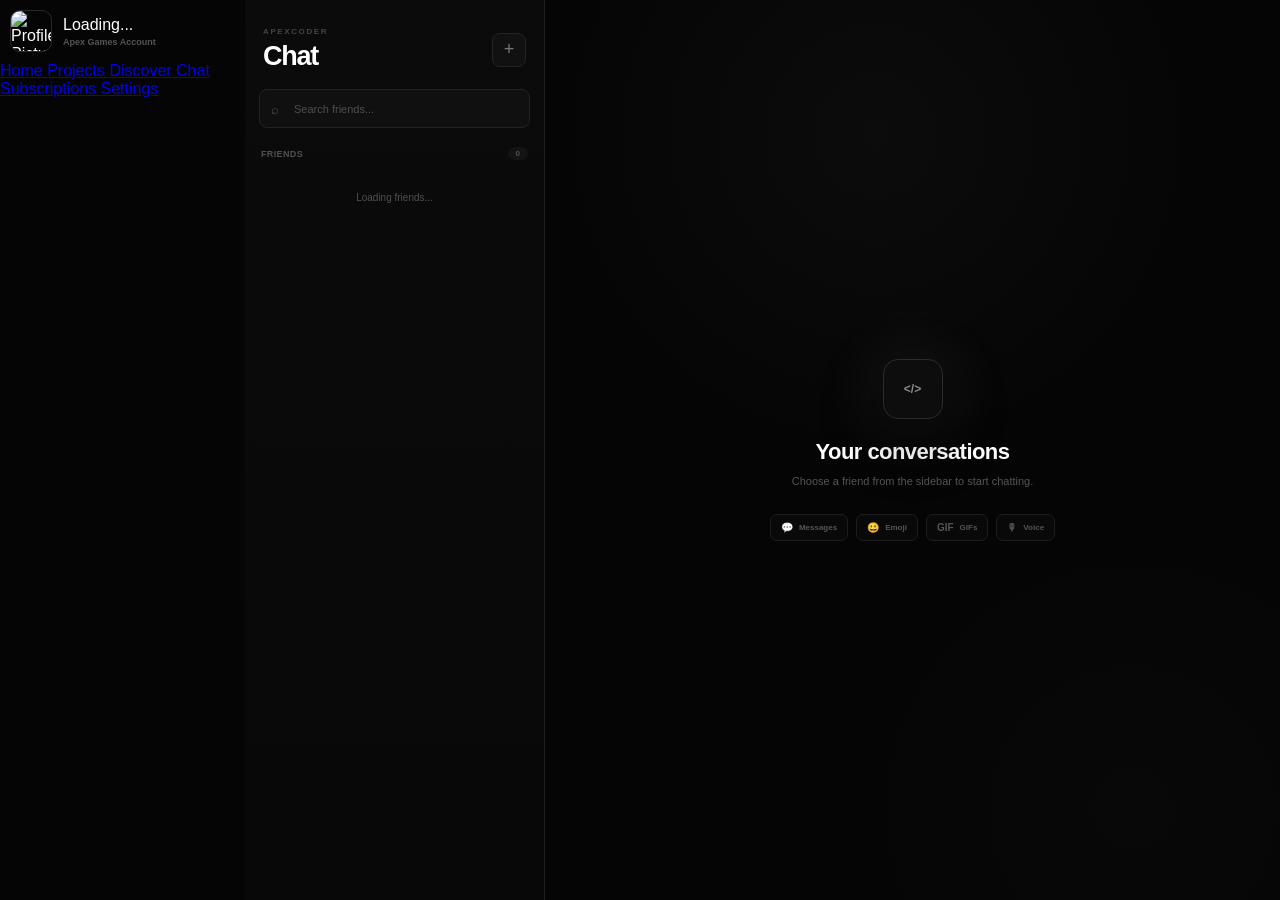
==== commit 46ef4680: "Refactor sidebar structure and update icons" ====
--- a/chat.html
+++ b/chat.html
@@ -33,112 +33,94 @@
              APEXCODER SIDEBAR
         ====================================== -->
 
-        <aside class="main-sidebar">
-
-            <button
-                class="account-card"
-                id="accountCard"
-                type="button"
+        <!-- =========================
+     SIDEBAR
+========================== -->
+
+<aside class="sidebar">
+
+    <button
+        class="account-card"
+        id="accountCard"
+        type="button"
+    >
+        <img
+            src="Default Apex Games Profile Picture.png"
+            alt="Profile Picture"
+            class="account-avatar"
+            id="accountAvatar"
+        >
+
+        <div class="account-info">
+
+            <span
+                class="account-gamertag"
+                id="accountGamertag"
             >
-
-                <img
-                    id="accountAvatar"
-                    class="account-avatar"
-                    src="Default Apex Games Profile Picture.png"
-                    alt="Profile"
-                >
-
-                <div class="account-info">
-
-                    <span
-                        class="account-name"
-                        id="accountGamertag"
-                    >
-                        Loading...
-                    </span>
-
-                    <span class="account-label">
-                        Apex Games Account
-                    </span>
-
-                </div>
-
-            </button>
-
-
-            <nav class="main-nav">
-
-                <a
-                    href="dashboard.html"
-                    class="nav-item"
-                >
-                    <span class="nav-icon">⌂</span>
-                    <span>Home</span>
-                </a>
-
-
-                <a
-                    href="projects.html"
-                    class="nav-item"
-                >
-                    <span class="nav-icon">□</span>
-                    <span>Projects</span>
-                </a>
-
-
-                <a
-                    href="discover.html"
-                    class="nav-item"
-                >
-                    <span class="nav-icon">◇</span>
-                    <span>Discover</span>
-                </a>
-
-
-                <a
-                    href="chat.html"
-                    class="nav-item active"
-                >
-                    <span class="nav-icon">○</span>
-                    <span>Chat</span>
-                </a>
-
-
-                <a
-                    href="subscriptions.html"
-                    class="nav-item"
-                >
-                    <span class="nav-icon">☆</span>
-                    <span>Subscriptions</span>
-                </a>
-
-
-                <a
-                    href="settings.html"
-                    class="nav-item"
-                >
-                    <span class="nav-icon">⚙</span>
-                    <span>Settings</span>
-                </a>
-
-            </nav>
-
-
-            <div class="sidebar-brand">
-
-                <div class="sidebar-brand-logo">
-                    &lt;/&gt;
-                </div>
-
-                <div>
-                    <strong>ApexCoder</strong>
-                    <span>Build without boundaries.</span>
-                </div>
-
-            </div>
-
-        </aside>
-
+                Loading...
+            </span>
+
+            <span class="account-label">
+                Apex Games Account
+            </span>
+
+        </div>
+    </button>
+
+
+    <nav class="sidebar-nav">
+
+        <a
+            href="dashboard.html"
+            class="sidebar-link"
+        >
+            <span class="sidebar-dot"></span>
+            Home
+        </a>
+
+        <a
+            href="projects.html"
+            class="sidebar-link"
+        >
+            <span class="sidebar-dot"></span>
+            Projects
+        </a>
+
+        <a
+            href="discover.html"
+            class="sidebar-link"
+        >
+            <span class="sidebar-dot"></span>
+            Discover
+        </a>
+
+        <a
+            href="chat.html"
+            class="sidebar-link active"
+        >
+            <span class="sidebar-dot"></span>
+            Chat
+        </a>
+
+        <a
+            href="subscriptions.html"
+            class="sidebar-link"
+        >
+            <span class="sidebar-dot"></span>
+            Subscriptions
+        </a>
+
+        <a
+            href="settings.html"
+            class="sidebar-link"
+        >
+            <span class="sidebar-dot"></span>
+            Settings
+        </a>
+
+    </nav>
+
+</aside>
 
 
         <!-- =====================================
@@ -339,7 +321,7 @@
                             type="button"
                             title="Voice call"
                         >
-                            ☎
+                            📞
                         </button>
 
 
@@ -502,10 +484,7 @@
         defer
     ></script>
 
-    <script
-        src="chat.js?v=4"
-        defer
-    ></script>
+   <script src="chat.js?v=999" defer></script>
 
 </body>
 
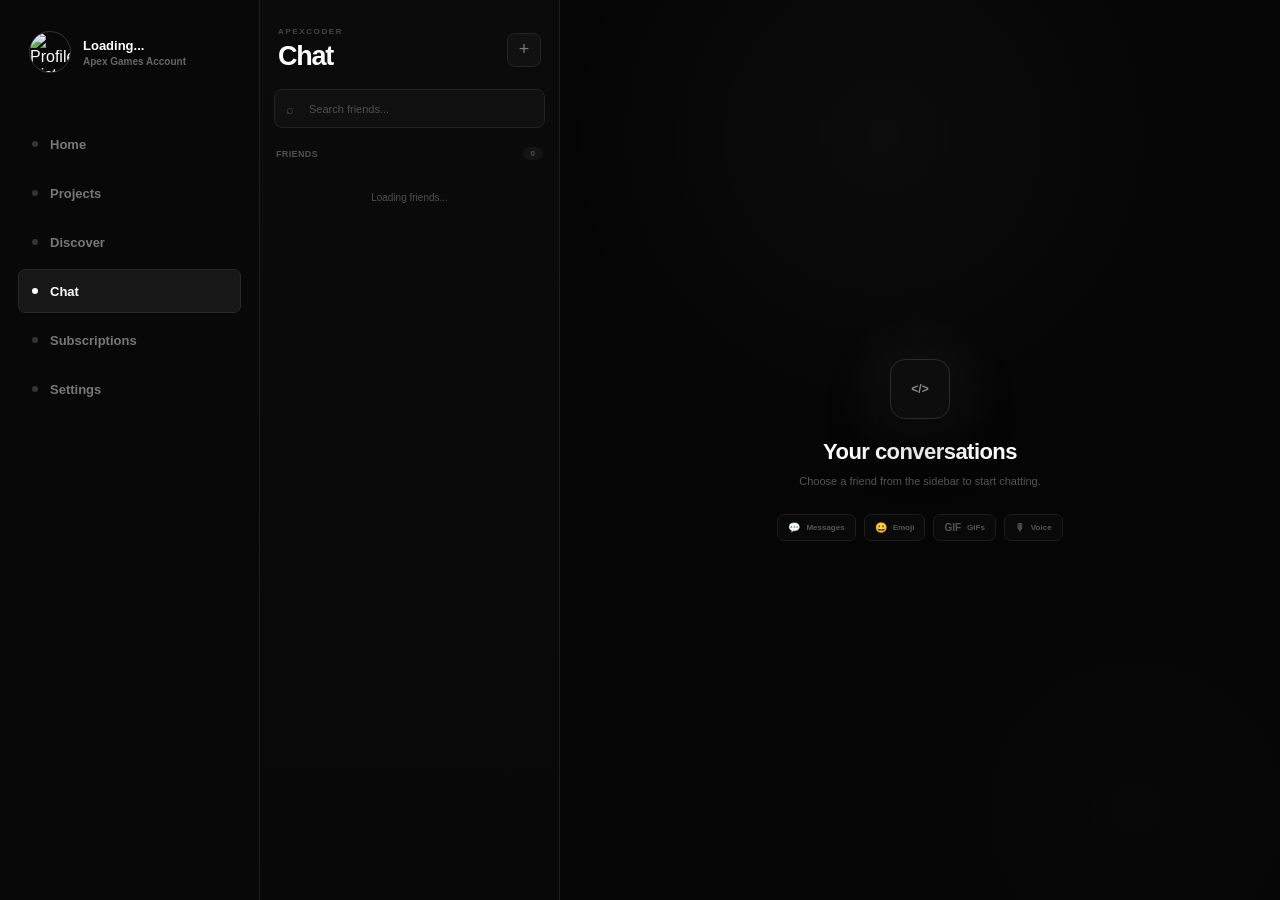
==== commit c9fe2d50: "Update chat.css version in chat.html" ====
--- a/chat.html
+++ b/chat.html
@@ -14,7 +14,7 @@
 
 <link
     rel="stylesheet"
-    href="./chat.css?v=999"
+   href="./chat.css?v=1001"
 >
 
     <script
--- a/chat.css
+++ b/chat.css
@@ -66,36 +66,36 @@
     display: grid;
 
     grid-template-columns:
-        245px 300px minmax(0, 1fr);
+        260px 300px minmax(0, 1fr);
 
     overflow: hidden;
 }
 
 
-/* ==========================================
-   MAIN SIDEBAR
-========================================== */
-
-.main-sidebar {
-    min-width: 0;
-
-    display: flex;
-    flex-direction: column;
-
-    padding:
-        20px 14px;
-
-    background:
-        linear-gradient(
-            180deg,
-            #090909 0%,
-            #070707 100%
-        );
+/* =========================
+   APEXCODER SIDEBAR
+========================= */
+
+.sidebar {
+    position: relative;
+
+    width: 260px;
+    height: 100vh;
+
+    padding: 20px 18px;
+
+    background: #080808;
 
     border-right:
-        1px solid var(--border);
-}
-
+        1px solid #1d1d1d;
+
+    overflow: hidden;
+}
+
+
+/* =========================
+   ACCOUNT
+========================= */
 
 .account-card {
     width: 100%;
@@ -103,14 +103,14 @@
     display: flex;
     align-items: center;
 
-    gap: 11px;
-
-    padding: 9px;
+    gap: 12px;
+
+    padding: 10px;
 
     border:
         1px solid transparent;
 
-    border-radius: 10px;
+    border-radius: 9px;
 
     background: transparent;
     color: white;
@@ -120,16 +120,15 @@
     cursor: pointer;
 
     transition:
-        background .15s ease,
-        border-color .15s ease;
+        background .18s ease,
+        border-color .18s ease;
 }
 
 
 .account-card:hover {
-    background: #101010;
-
-    border-color:
-        var(--border);
+    background: #111111;
+
+    border-color: #252525;
 }
 
 
@@ -137,14 +136,14 @@
     width: 42px;
     height: 42px;
 
-    min-width: 42px;
+    flex: 0 0 42px;
 
     object-fit: cover;
 
-    border:
-        1px solid #292929;
-
-    border-radius: 10px;
+    border-radius: 50%;
+
+    border:
+        1px solid #333333;
 }
 
 
@@ -158,12 +157,12 @@
 }
 
 
-.account-name {
+.account-gamertag {
     overflow: hidden;
 
     color: white;
 
-    font-size: 12px;
+    font-size: 13px;
     font-weight: 850;
 
     white-space: nowrap;
@@ -172,25 +171,29 @@
 
 
 .account-label {
-    color: #555;
-
-    font-size: 9px;
+    color: #666666;
+
+    font-size: 10px;
     font-weight: 700;
 }
 
 
-.main-nav {
+/* =========================
+   NAVIGATION
+========================= */
+
+.sidebar-nav {
     display: flex;
     flex-direction: column;
 
     gap: 5px;
 
-    margin-top: 34px;
-}
-
-
-.nav-item {
-    height: 43px;
+    margin-top: 38px;
+}
+
+
+.sidebar-link {
+    min-height: 44px;
 
     display: flex;
     align-items: center;
@@ -203,120 +206,53 @@
     border:
         1px solid transparent;
 
-    border-radius: 8px;
-
-    color: #676767;
+    border-radius: 7px;
+
+    color: #777777;
 
     text-decoration: none;
 
-    font-size: 12px;
+    font-size: 13px;
     font-weight: 800;
 
     transition:
-        color .15s ease,
-        background .15s ease,
-        border-color .15s ease;
-}
-
-
-.nav-item:hover {
-    color: #fff;
-
-    background: #0f0f0f;
-}
-
-
-.nav-item.active {
+        background .18s ease,
+        color .18s ease,
+        border-color .18s ease;
+}
+
+
+.sidebar-link:hover {
+    background: #111111;
+
     color: white;
-
-    background: #151515;
-
-    border-color:
-        #262626;
-}
-
-
-.nav-icon {
-    width: 18px;
-
-    display: inline-flex;
-    justify-content: center;
-
-    color: #858585;
-
-    font-size: 14px;
-}
-
-
-.nav-item.active .nav-icon {
+}
+
+
+.sidebar-link.active {
+    background: #171717;
+
     color: white;
-}
-
-
-.sidebar-brand {
-    min-width: 0;
-
-    display: flex;
-    align-items: center;
-
-    gap: 10px;
-
-    margin-top: auto;
-
-    padding:
-        12px 9px;
-
-    color: #4e4e4e;
-}
-
-
-.sidebar-brand-logo {
-    width: 34px;
-    height: 34px;
-
-    display: flex;
-    align-items: center;
-    justify-content: center;
+
+    border-color: #292929;
+}
+
+
+.sidebar-dot {
+    width: 6px;
+    height: 6px;
 
     flex-shrink: 0;
 
-    border:
-        1px solid #202020;
-
-    border-radius: 8px;
-
-    font-size: 10px;
-    font-weight: 900;
-}
-
-
-.sidebar-brand > div:last-child {
-    min-width: 0;
-
-    display: flex;
-    flex-direction: column;
-
-    gap: 2px;
-}
-
-
-.sidebar-brand strong {
-    color: #747474;
-
-    font-size: 10px;
-}
-
-
-.sidebar-brand span {
-    overflow: hidden;
-
-    font-size: 8px;
-
-    white-space: nowrap;
-    text-overflow: ellipsis;
-}
-
-
+    border-radius: 50%;
+
+    background: #343434;
+}
+
+
+.sidebar-link.active .sidebar-dot {
+    background: white;
+}
 /* ==========================================
    FRIEND SIDEBAR
 ========================================== */
